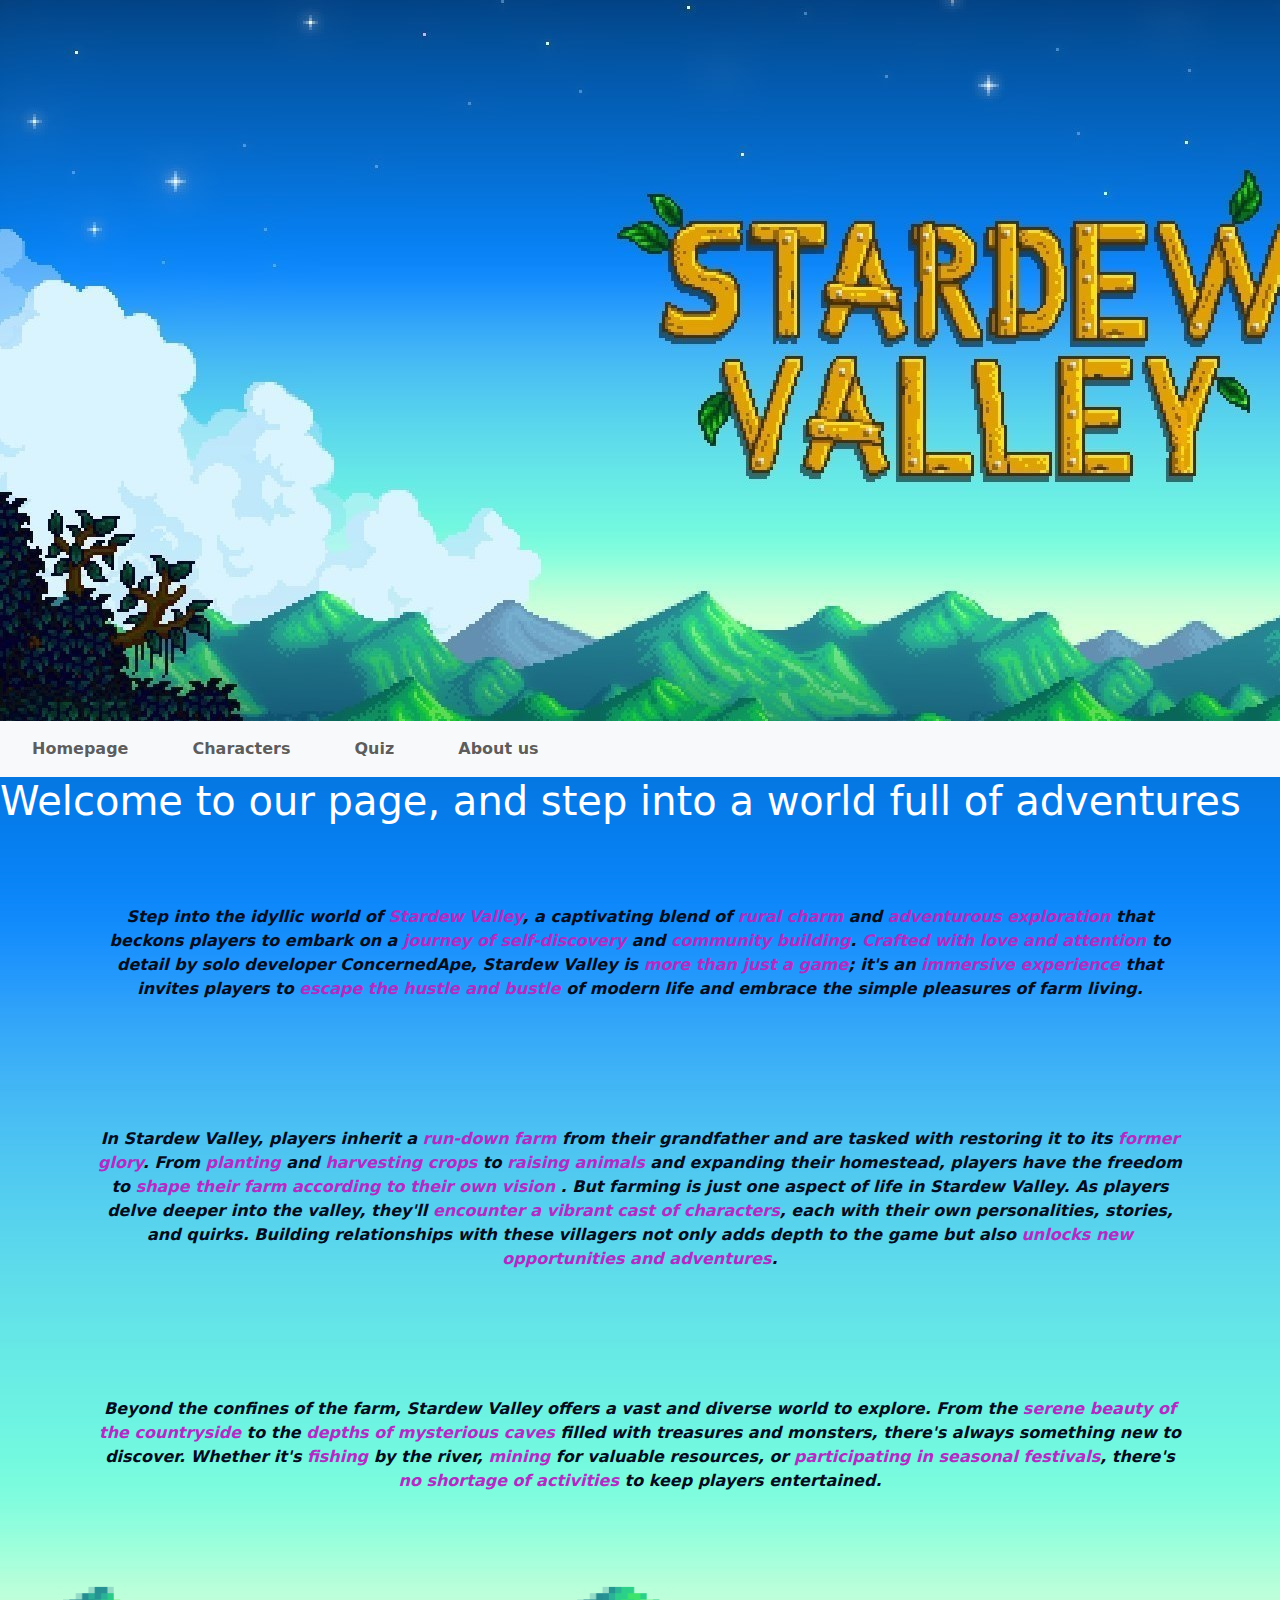
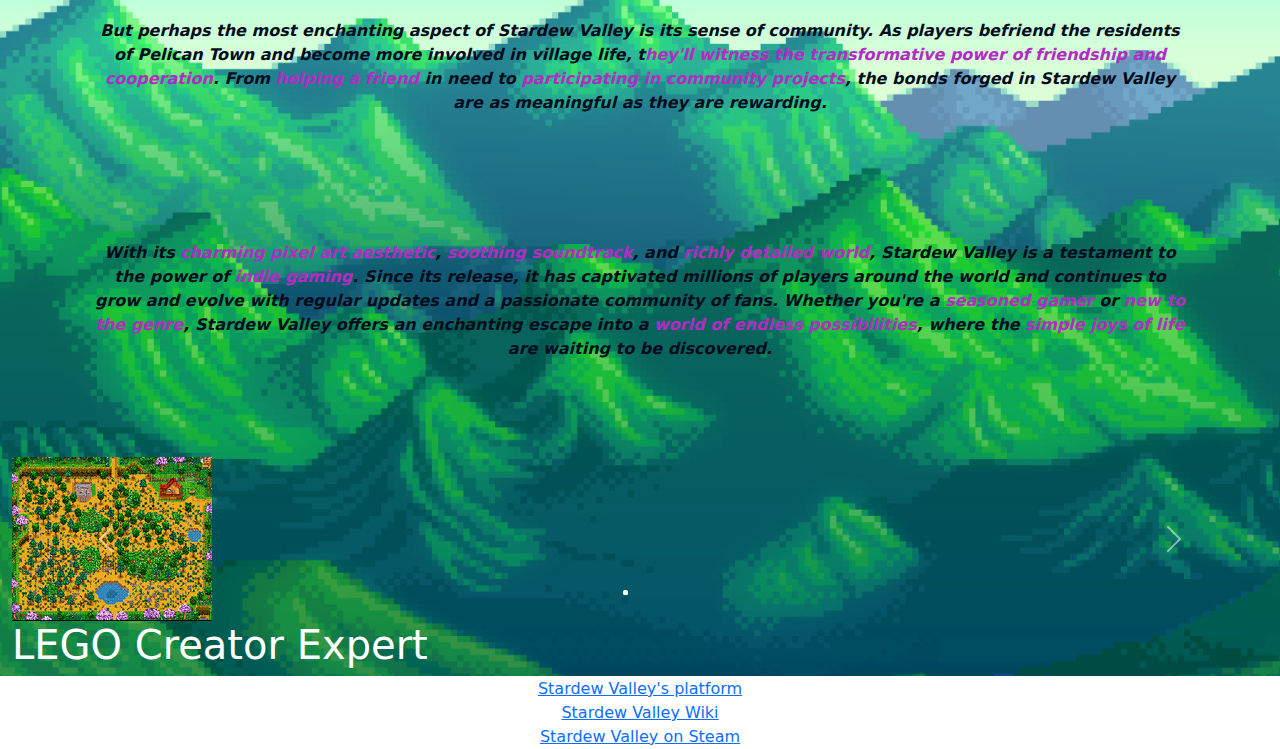
==== sdw/index.html @ 712f1b36 "wz34" ====
<!DOCTYPE html>
<html lang="en">

<head>
    <meta charset="UTF-8">
    <meta name="viewport" content="width=device-width, initial-scale=1.0">
    <title>Stardew Valley - Homepage</title>
    <link href="https://cdn.jsdelivr.net/npm/bootstrap@5.3.3/dist/css/bootstrap.min.css" rel="stylesheet">
    <script src="https://cdn.jsdelivr.net/npm/bootstrap@5.3.3/dist/js/bootstrap.bundle.min.js"></script>
    <link rel="stylesheet" href="sdw.css">
</head>

<body>
    <header>
        <div class="image-fluid">
            <img src="kepek/fataltrouble.jpg" alt="">
        </div>
          <nav class="navbar navbar-expand-lg navbar-light bg-light text-dark">
            <button class="navbar-toggler mx-2" type="button" data-bs-toggle="collapse" data-bs-target="#navbarNav">
              <span class="navbar-toggler-icon"></span>
            </button>
            <div class="collapse navbar-collapse text" id="navbarNav">
              <ul class="navbar-nav ml-auto">
                <li class="nav-item mx-4 active">
                  <a class="nav-link" href="index.html"><b>Homepage</b></a>
                </li>
                <li class="nav-item mx-4">
                  <a class="nav-link" href="chars.html"><b>Characters</b></a>
                </li>
                <li class="nav-item mx-4">
                  <a class="nav-link" href="quiz.html"><b>Quiz</b></a>
                </li>
                <li class="nav-item mx-4">
                  <a class="nav-link" href="rolunk.html"><b>About us</b></a>
                </li>
              </ul>
            </div>
          </nav>
    </header>
      

      
        <h1>Welcome to our page, and step into a world full of adventures</h1>
        
            <div class="container-fluid yoi">
                <div class="meow">
                    <p>
                        Step into the idyllic world of <span class="lady">Stardew Valley</span>, a captivating blend of <span class="lady">rural charm</span> and
                        <span class="lady">adventurous exploration</span> that beckons players to embark on a <span class="lady">journey of self-discovery</span> and
                        <span class="lady">community building</span>. <span class="lady">Crafted with love and attention</span> to detail by solo developer
                        ConcernedApe, Stardew Valley is <span class="lady">more than just a game</span>; it's an <span class="lady">immersive experience</span> that
                        invites players to <span class="lady">escape the hustle and bustle</span> of modern life and embrace the simple
                        pleasures of farm living.
                    </p>
                </div>
                <div class="meow">
                    <p>
                        In Stardew Valley, players inherit a <span class="lady">run-down farm</span> from their grandfather and are tasked with
                        restoring it to its <span class="lady">former glory</span>. From <span class="lady">planting</span> and <span class="lady">harvesting crops</span> to <span class="lady">raising animals</span> and
                        expanding their homestead, players have the freedom to <span class="lady">
                            shape their farm according to their
                            own vision
                        </span>. But farming is just one aspect of life in Stardew Valley. As players delve deeper
                        into the valley, they'll <span class="lady">encounter a vibrant cast of characters</span>, each with their own
                        personalities, stories, and quirks. Building relationships with these villagers not only adds
                        depth to the game but also <span class="lady">unlocks new opportunities and adventures</span>.
                    </p>
                </div>
                <div class="meow">
                    <p>
                        Beyond the confines of the farm, Stardew Valley offers a <span>vast and diverse world to explore</span>.
                        From the <span class="lady">serene beauty of the countryside</span> to the <span class="lady">depths of mysterious caves</span> filled with
                        treasures and monsters, there's always something new to discover. Whether it's <span class="lady">fishing</span> by
                        the river, <span class="lady">mining</span> for valuable resources, or <span class="lady">participating in seasonal festivals</span>, there's <span class="lady">
                            no
                            shortage of activities
                        </span> to keep players entertained.
                    </p>
                </div>
                <div class="meow">
                    <p>
                        But perhaps the most enchanting aspect of Stardew Valley is its sense of community. As
                        players befriend the residents of Pelican Town and become more involved in village life,
                        t<span class="lady">hey'll witness the transformative power of friendship and cooperation</span>. From <span class="lady">helping a friend</span>
                        in need to <span class="lady">participating in community projects</span>, the bonds forged in Stardew Valley are as
                        meaningful as they are rewarding.
                    </p>
                </div>
                <div class="meow">
                    <p>
                        With its <span class="lady">charming pixel art aesthetic</span>, <span class="lady">soothing soundtrack</span>, and <span class="lady">richly detailed world</span>, Stardew
                        Valley is a testament to the power of <span class="lady">indie gaming</span>. Since its release, it has captivated
                        millions of players around the world and continues to grow and evolve with regular updates
                        and a passionate community of fans. Whether you're a <span class="lady">seasoned gamer</span> or <span class="lady">new to the genre</span>,
                        Stardew Valley offers an enchanting escape into a <span class="lady">world of endless possibilities</span>, where the
                        <span class="lady">simple joys of life</span> are waiting to be discovered.
                    </p>
                </div>
            </div>
            <div class="container-fluid" id="kepek">
                <div id="demo" class="carousel slide" data-ride="carousel">
            
                  <ul class="carousel-indicators">
                    <li data-target="#demo" data-slide-to="0" class="active"></li>
                    <li data-target="#demo" data-slide-to="1"></li>
                    <li data-target="#demo" data-slide-to="2"></li>
                  </ul>
            
                  <div class="carousel-inner">
                    <div class="carousel-item active">
                      <img src="kepek/standard.png" alt="Standardfarm" title="Standardfarm">
                    </div>
                    <div class="carousel-item">
                      <img src="kepek/forest.png" alt="Forestfarm" title="Forestfarm">
                    </div>
                    <div class="carousel-item">
                      <img src="kepek/river.png" alt="Riverland" title="Riverland">
                    </div>
                  </div>
            
                  <a class="carousel-control-prev" href="#demo" data-slide="prev">
                    <span class="carousel-control-prev-icon"></span>
                  </a>
                  <a class="carousel-control-next" href="#demo" data-slide="next">
                    <span class="carousel-control-next-icon"></span>
                  </a>
                </div>
                <h1 class="d-none d-md-block">LEGO Creator Expert</h1>
              </div>
        <footer>
            <div class="container-fluid hey">
                <a href="https://www.stardewvalley.net/" target="_blank">Stardew Valley's platform</a> <br>
                <a href="https://stardewvalleywiki.com/Stardew_Valley_Wiki" target="_blank">Stardew Valley Wiki</a> <br>
                <a href="https://store.steampowered.com/app/413150/Stardew_Valley/" target="_blank">Stardew Valley on Steam</a> <br>
            </div>
        </footer>
</body>

</html>
---- sdw/sdw.css ----
body{
    color: white;
    background-image: url(kepek/bg_1.jpg);
    background-size: 100%;
    background-repeat: no-repeat;
}

.hey{
    border: 10px;
}
.card{
    margin: 30px;
    background-image: url(kepek/charachterbackground.PNG);
    border: 10px solid transparent;
    border-image: url(kepek/characterborder.PNG);
    border-image-repeat: repeat ;
    border-image-slice: 30;
    padding: 20px;
}
.meow{
    padding: 30px;
    margin: 50px;
    color: rgb(4, 12, 29);
    text-align: center;
    font-weight: bold;
    font-style: oblique;

}
.card-img-top{
    margin: auto;
    margin-bottom: 20px;
}
.card-group{
    margin: 10px;
    margin: 10px;
    color: rgb(173, 232, 244);
    font-size: larger;
}
.mi{
    font-variant: normal;
    font-weight: bold;
    font-style: italic;
    text-decoration: underline;
}
a :hover{
    color: #75975e;
    text-decoration: overline;
}
footer{
    text-align: center;
}
.cucc{
    background: #fff;
    width: 90%;
    max-width: 600px;
    margin: 20% auto;
    border-radius: 10px;
    padding: 30px;
    color: black;
}
.cucc h1{
    font-size: 300%;
    font-weight: bolder;
    border-bottom: 1px solid grey;
    padding-bottom: 5%;
    text-align: center;
}
.quiz{
    padding: 20px 0;
}
.quiz h2{
    font-size: larger;
    font-weight: bold;
}
.btn{
    background: #fff;
    color: #222;
    font-weight: bold;
    width: 100%;
    border: 1px solid grey;
    margin-top: 2%;
    margin-bottom: 2%;
    text-align: left;
    transition: all 0.3s;
}
.btn:hover{
    background: #222;
    color: #fff;
}
#next-btn{
    margin-top: 2%;
    background: #151854;
    color: white;
    font-weight: bold;
    width: 30%;
    border: 0;
    border-radius: 5px;
    padding: 10px;
    margin: 20px auto;
    cursor: pointer;
    display: block;
}
.lady{
    color: #b22cc4;
}
.kiwi{
    text-align: center;
}
.lady{
    color: #b22cc4;
}
.kiwi{
    text-align: center;
}
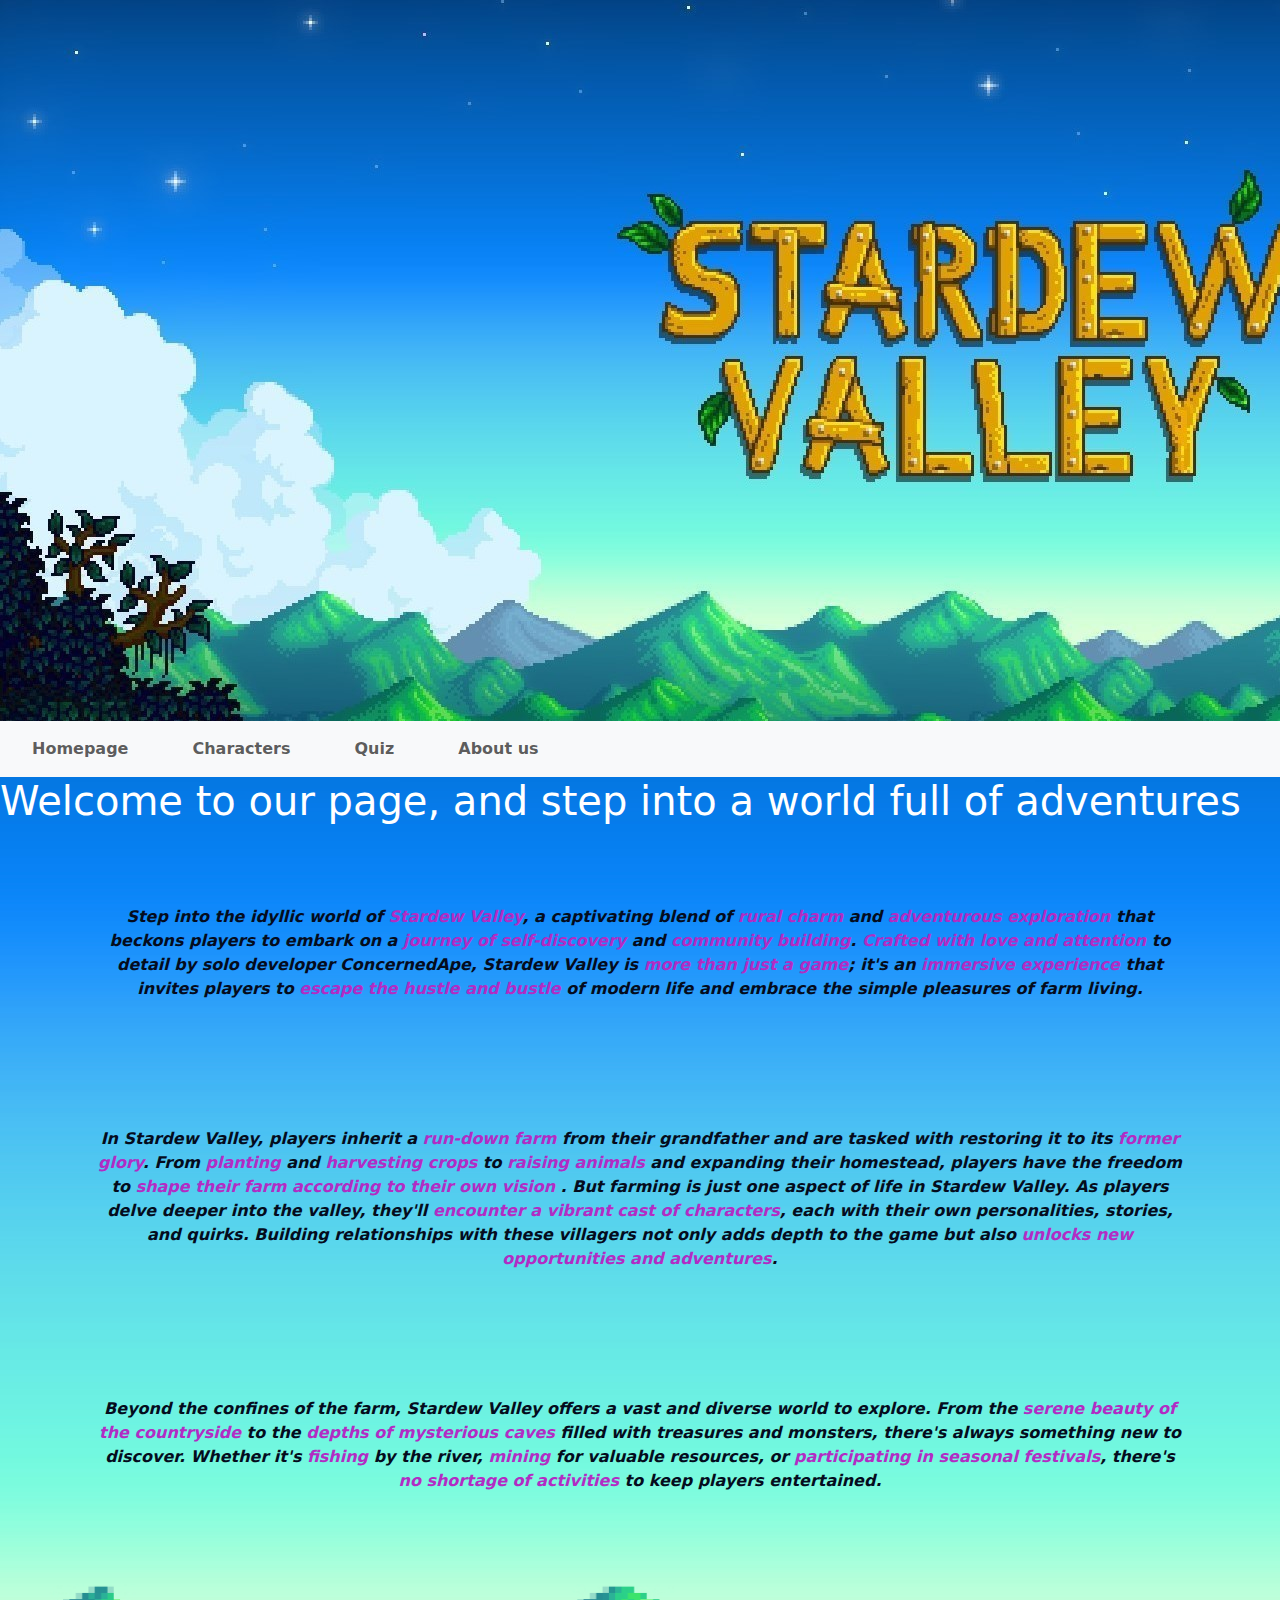
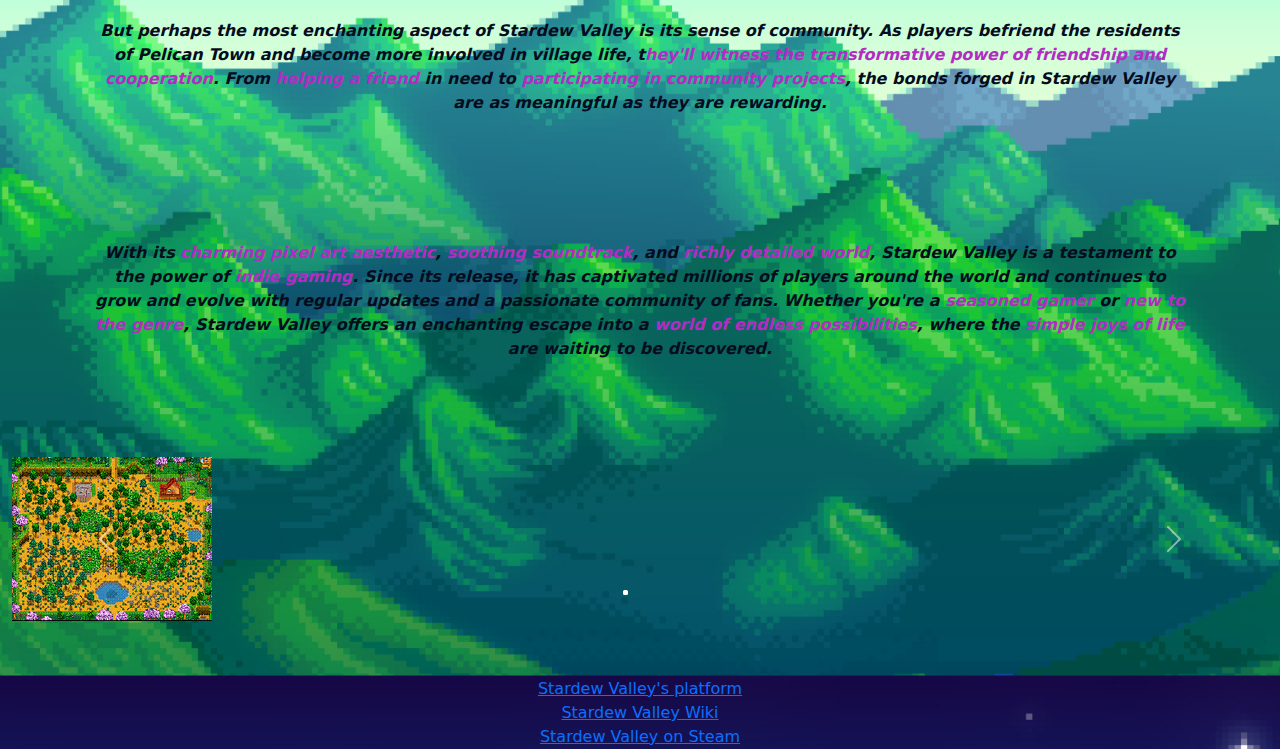
==== commit 65293302: "eth" ====
--- a/sdw/index.html
+++ b/sdw/index.html
@@ -108,13 +108,13 @@
             
                   <div class="carousel-inner">
                     <div class="carousel-item active">
-                      <img src="kepek/standard.png" alt="Standardfarm" title="Standardfarm">
+                      <img src="kepek/standard.png" alt="Standardfarm" title="Standardfarm" sizes="100%">
                     </div>
                     <div class="carousel-item">
-                      <img src="kepek/forest.png" alt="Forestfarm" title="Forestfarm">
+                      <img src="kepek/forest.png" alt="Forestfarm" title="Forestfarm" sizes="100%">
                     </div>
                     <div class="carousel-item">
-                      <img src="kepek/river.png" alt="Riverland" title="Riverland">
+                      <img src="kepek/river.png" alt="Riverland" title="Riverland" sizes="100%">
                     </div>
                   </div>
             
@@ -125,8 +125,8 @@
                     <span class="carousel-control-next-icon"></span>
                   </a>
                 </div>
-                <h1 class="d-none d-md-block">LEGO Creator Expert</h1>
-              </div>
+                <h1 class="d-none d-md-block"></h1>
+              </div> <br><br>
         <footer>
             <div class="container-fluid hey">
                 <a href="https://www.stardewvalley.net/" target="_blank">Stardew Valley's platform</a> <br>
--- a/sdw/sdw.css
+++ b/sdw/sdw.css
@@ -2,7 +2,7 @@
     color: white;
     background-image: url(kepek/bg_1.jpg);
     background-size: 100%;
-    background-repeat: no-repeat;
+    background-repeat: repeat;
 }
 
 .hey{
@@ -111,4 +111,4 @@
 }
 .kiwi{
     text-align: center;
-}+}
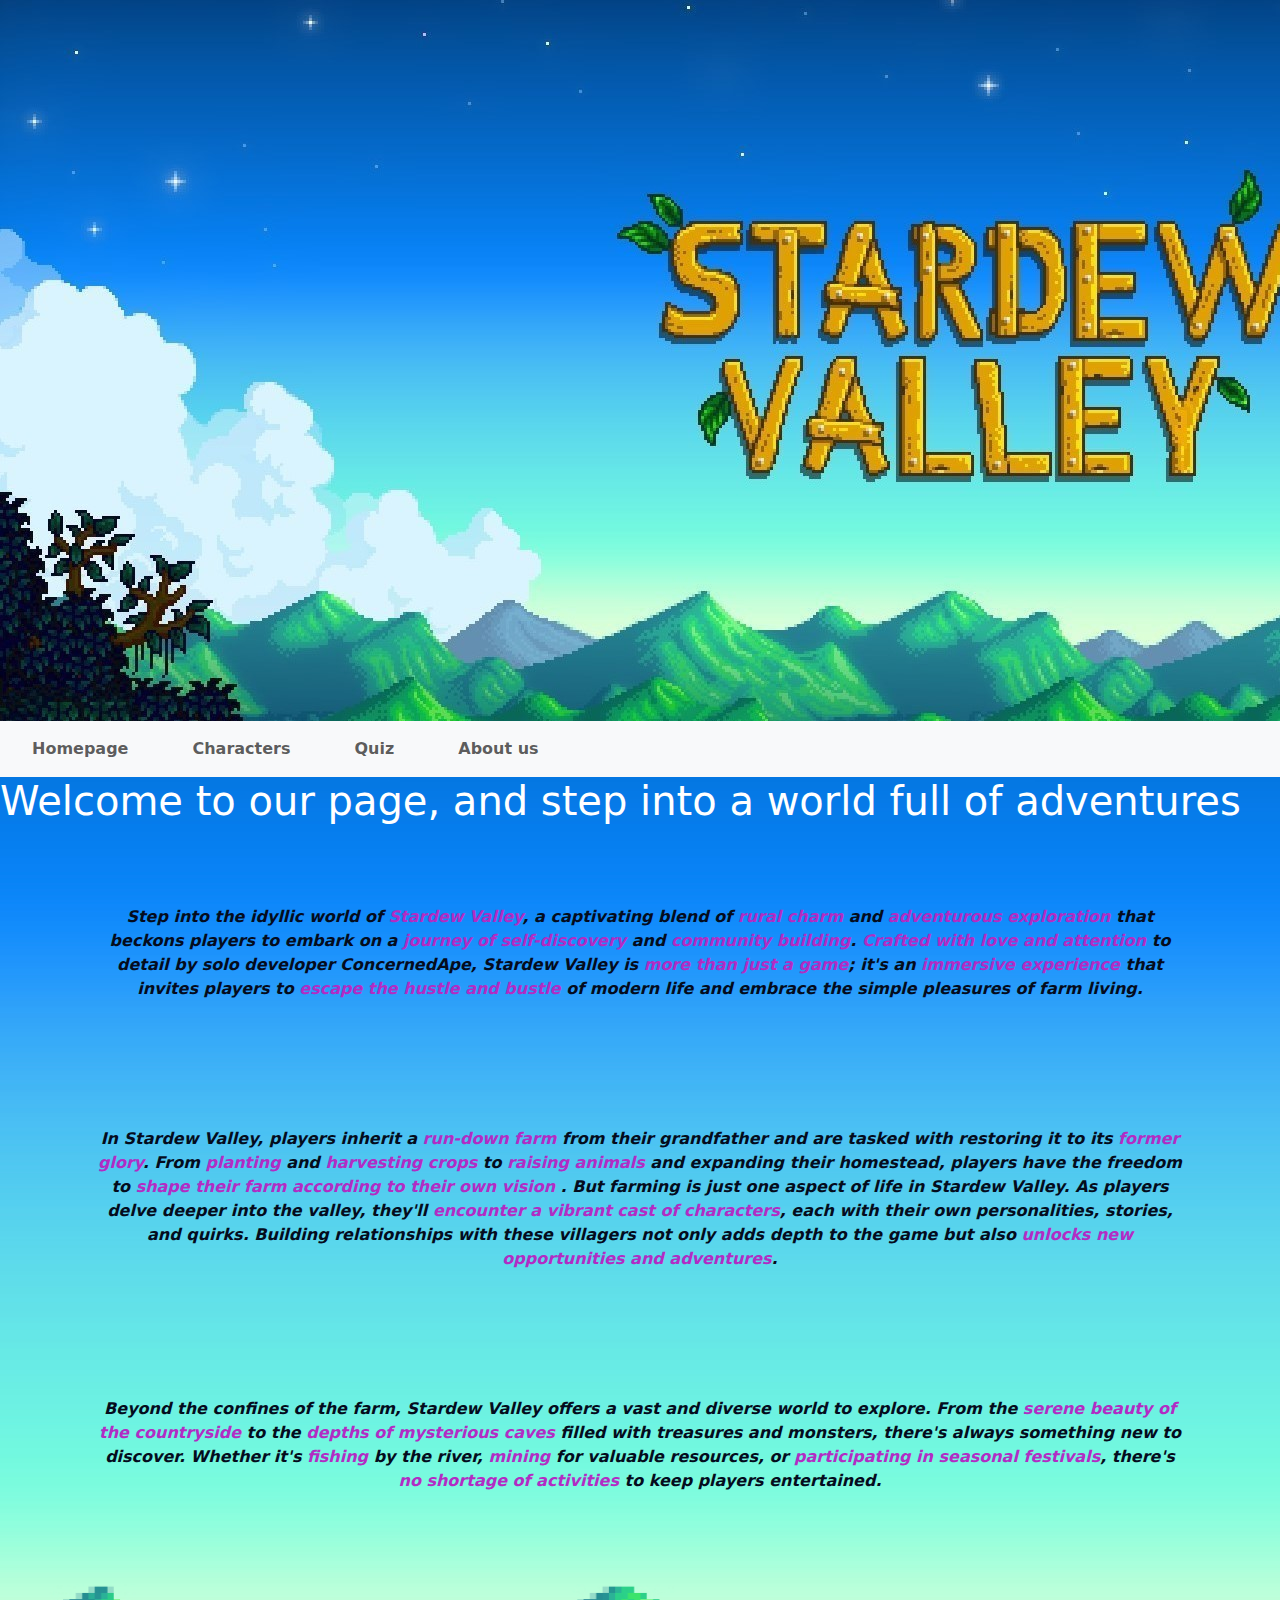
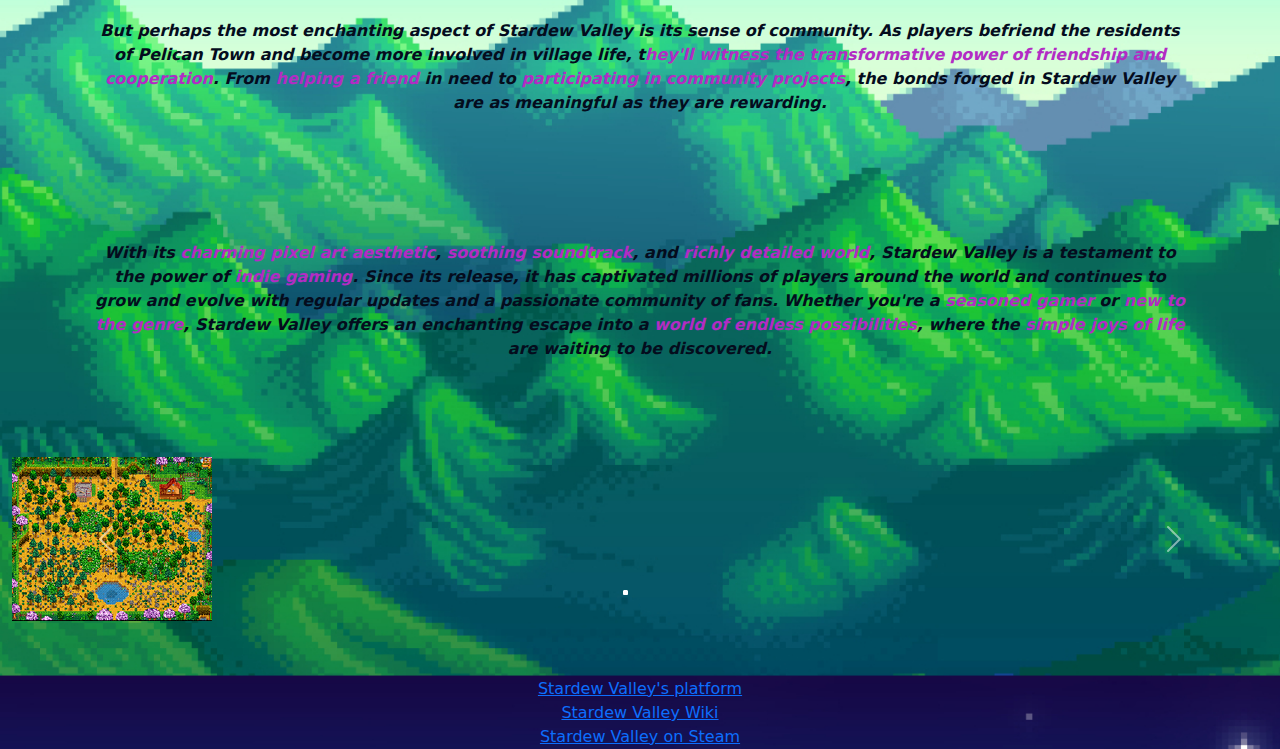
==== commit a4b4a509: "qf" ====
--- a/sdw/index.html
+++ b/sdw/index.html
@@ -7,6 +7,7 @@
     <title>Stardew Valley - Homepage</title>
     <link href="https://cdn.jsdelivr.net/npm/bootstrap@5.3.3/dist/css/bootstrap.min.css" rel="stylesheet">
     <script src="https://cdn.jsdelivr.net/npm/bootstrap@5.3.3/dist/js/bootstrap.bundle.min.js"></script>
+    
     <link rel="stylesheet" href="sdw.css">
 </head>
 
@@ -97,13 +98,15 @@
                     </p>
                 </div>
             </div>
-            <div class="container-fluid" id="kepek">
+            <div class="container-fluid" id="">
                 <div id="demo" class="carousel slide" data-ride="carousel">
             
                   <ul class="carousel-indicators">
                     <li data-target="#demo" data-slide-to="0" class="active"></li>
                     <li data-target="#demo" data-slide-to="1"></li>
                     <li data-target="#demo" data-slide-to="2"></li>
+                    <li data-target="#demo" data-slide-to="3"></li>
+                    <li data-target="#demo" data-slide-to="4"></li>
                   </ul>
             
                   <div class="carousel-inner">
@@ -112,6 +115,15 @@
                     </div>
                     <div class="carousel-item">
                       <img src="kepek/forest.png" alt="Forestfarm" title="Forestfarm" sizes="100%">
+                    </div>
+                    <div class="carousel-item">
+                      <img src="kepek/river.png" alt="Riverland" title="Riverland" sizes="100%">
+                    </div>
+                    <div class="carousel-item">
+                      <img src="kepek/hilltop.png" alt="Hilltop" title="Hilltop" sizes="100%">
+                    </div>
+                    <div class="carousel-item">
+                      <img src="kepek/bveach.png" alt="Beachfarm" title="Beachfarm" sizes="100%">
                     </div>
                     <div class="carousel-item">
                       <img src="kepek/river.png" alt="Riverland" title="Riverland" sizes="100%">
@@ -127,6 +139,11 @@
                 </div>
                 <h1 class="d-none d-md-block"></h1>
               </div> <br><br>
+              <div id="slider">
+                <figure>
+                  <img src="" alt="">
+                </figure>
+              </div>
         <footer>
             <div class="container-fluid hey">
                 <a href="https://www.stardewvalley.net/" target="_blank">Stardew Valley's platform</a> <br>
--- a/sdw/sdw.css
+++ b/sdw/sdw.css
@@ -112,3 +112,47 @@
 .kiwi{
     text-align: center;
 }
+#slider{
+    overflow: hidden;
+}
+#slider figure{
+    position: relative;
+    width: 500%;
+    margin: 0;
+    left: 0;
+    animation: 20s slider infinite;
+}
+#slider figure img{
+    float: left;
+    width: 20%;
+}
+@keyframes slider{
+    0%{
+        left: 0;
+    }
+    20%{
+        left: 0;
+    }
+    25%{
+        left: -100%;
+    }
+    45%{
+        left: -100%;
+    }
+    50%{
+        left: -200%;
+    }
+    70%{
+        left: -200%;
+    }
+    75%{
+        left: -300%;
+    }
+    95%{
+        left: -300%;
+    }
+    100%{
+        left: -400%;
+    }
+
+}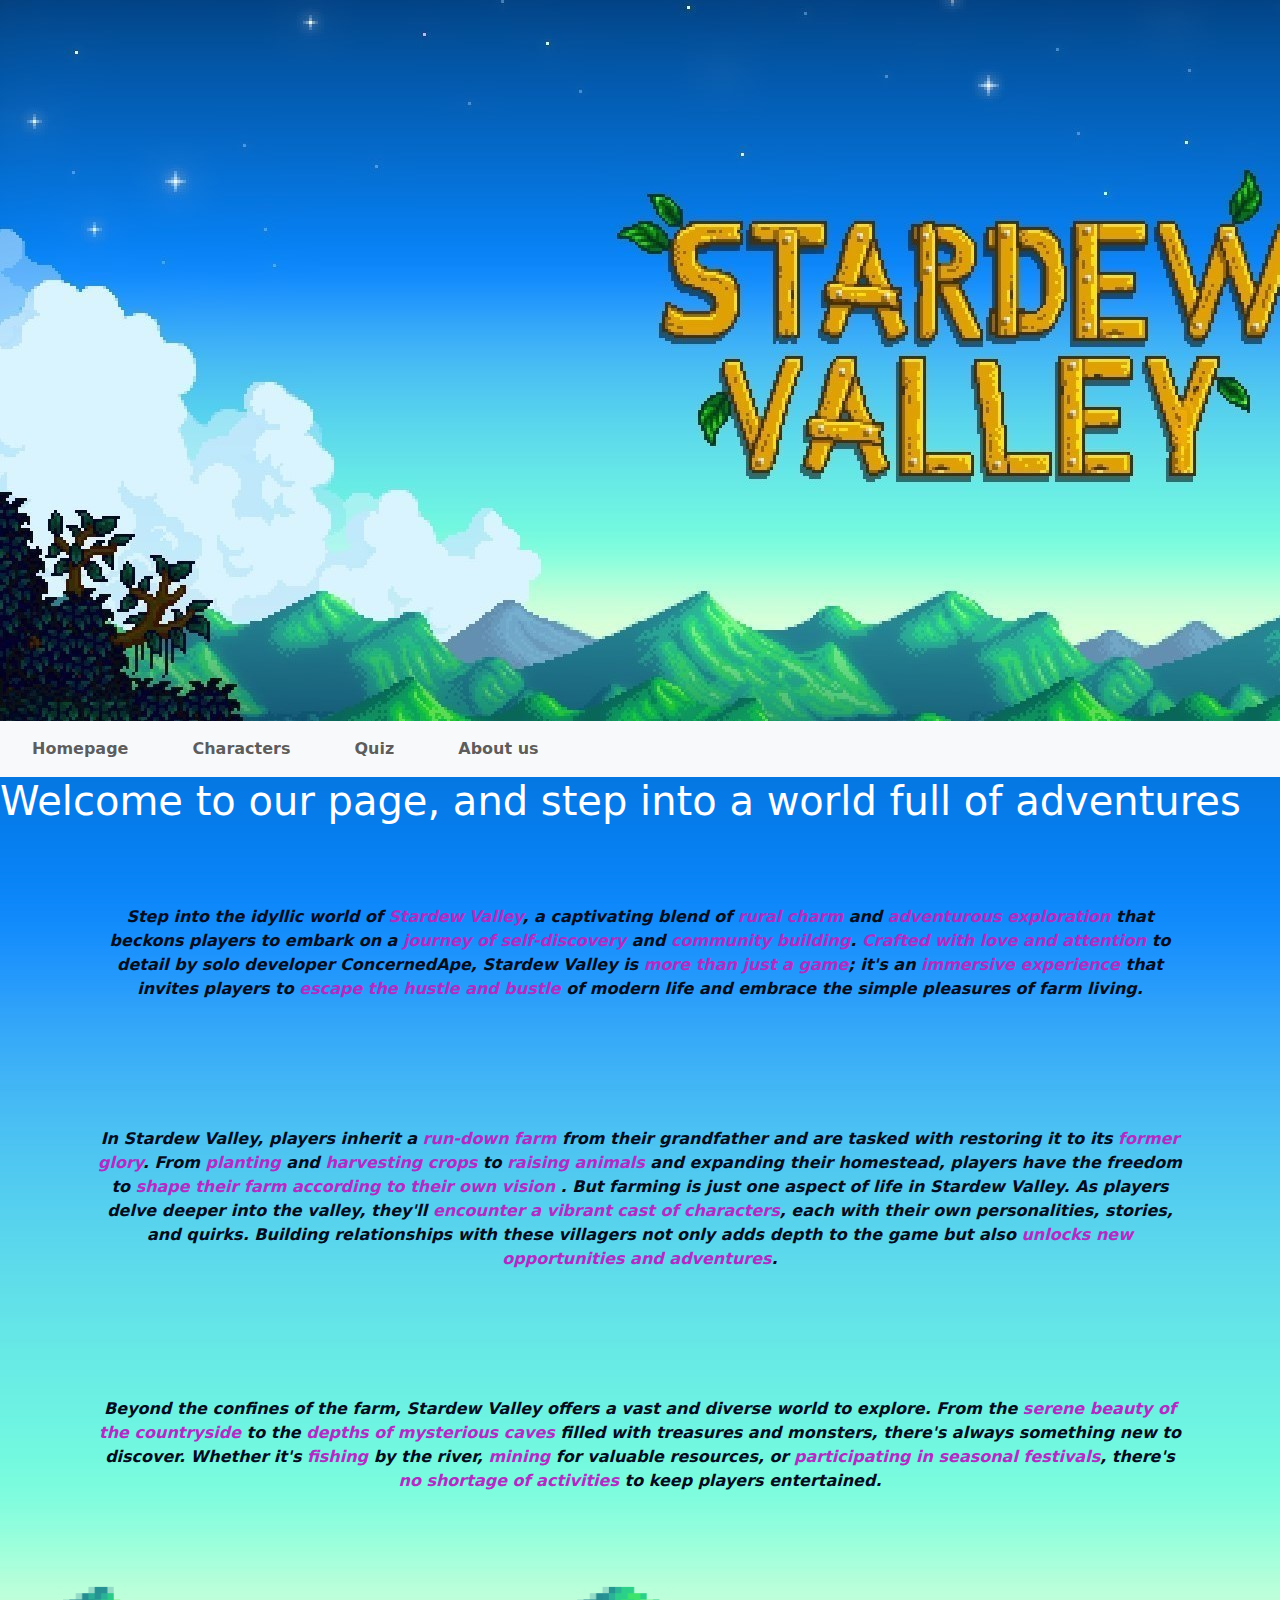
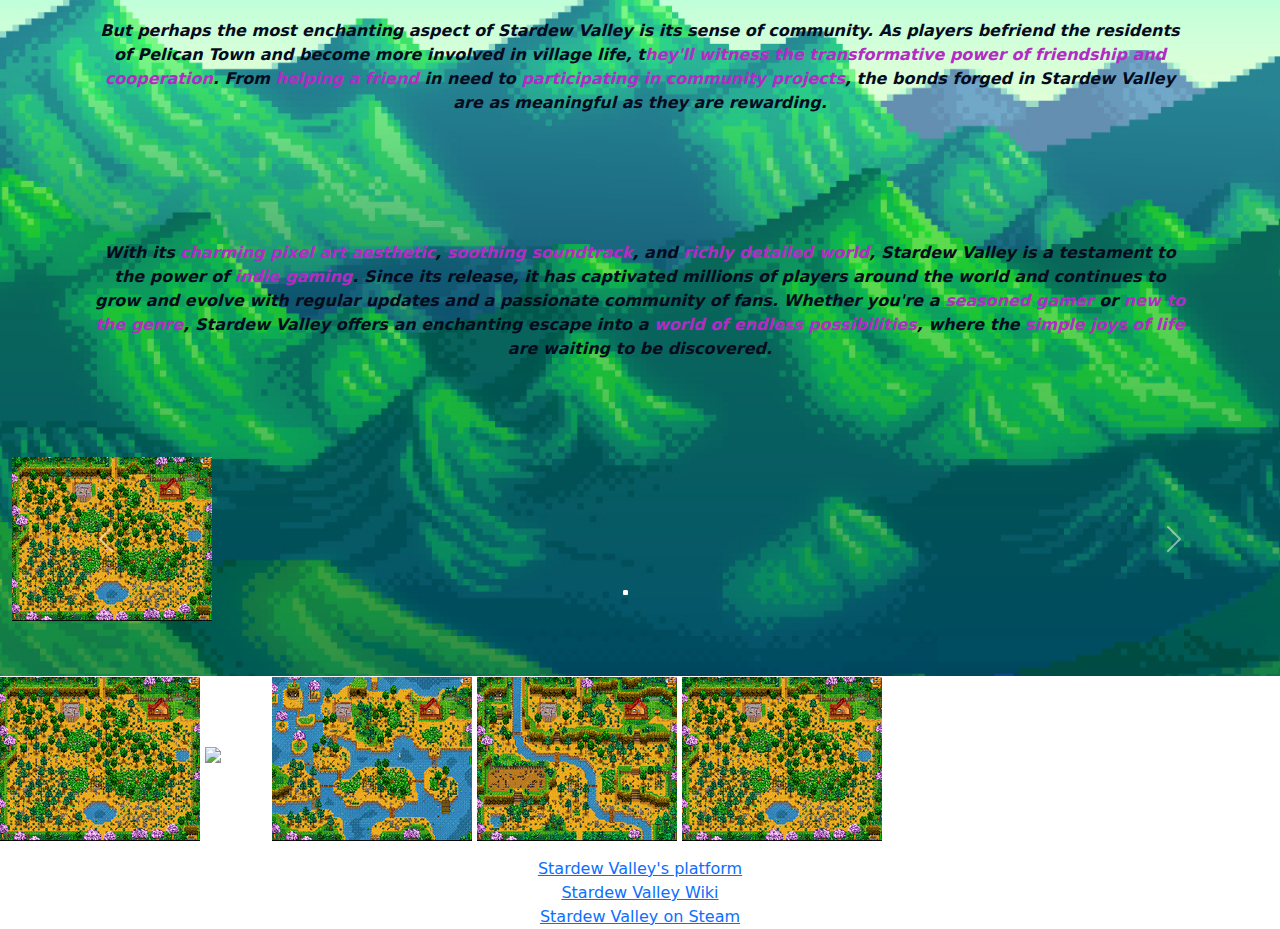
==== commit 29b22474: "4t2t" ====
--- a/sdw/index.html
+++ b/sdw/index.html
@@ -141,7 +141,11 @@
               </div> <br><br>
               <div id="slider">
                 <figure>
-                  <img src="" alt="">
+                  <img src="kepek/standard.png" alt="standardfarm" title="standarsfarm">
+                  <img src="kepek/forest" alt="forest" title="forest">
+                  <img src="kepek/river.png" alt="river" title="river">
+                  <img src="kepek/hilltop.png" alt="">
+                  <img src="kepek/standard.png" alt="standardfarm" title="standardfarm">
                 </figure>
               </div>
         <footer>
--- a/sdw/sdw.css
+++ b/sdw/sdw.css
@@ -2,7 +2,7 @@
     color: white;
     background-image: url(kepek/bg_1.jpg);
     background-size: 100%;
-    background-repeat: repeat;
+    background-repeat: no-repeat;
 }
 
 .hey{
@@ -83,9 +83,12 @@
     text-align: left;
     transition: all 0.3s;
 }
-.btn:hover{
+.btn:hover:not([disabled]){
     background: #222;
     color: #fff;
+}
+.btn:disabled˙{
+    cursor: no-drop;
 }
 #next-btn{
     margin-top: 2%;
@@ -112,47 +115,9 @@
 .kiwi{
     text-align: center;
 }
-#slider{
-    overflow: hidden;
+.correct{
+    background-color: greenyellow;
 }
-#slider figure{
-    position: relative;
-    width: 500%;
-    margin: 0;
-    left: 0;
-    animation: 20s slider infinite;
-}
-#slider figure img{
-    float: left;
-    width: 20%;
-}
-@keyframes slider{
-    0%{
-        left: 0;
-    }
-    20%{
-        left: 0;
-    }
-    25%{
-        left: -100%;
-    }
-    45%{
-        left: -100%;
-    }
-    50%{
-        left: -200%;
-    }
-    70%{
-        left: -200%;
-    }
-    75%{
-        left: -300%;
-    }
-    95%{
-        left: -300%;
-    }
-    100%{
-        left: -400%;
-    }
-
+.incorrect{
+    background-color: red;
 }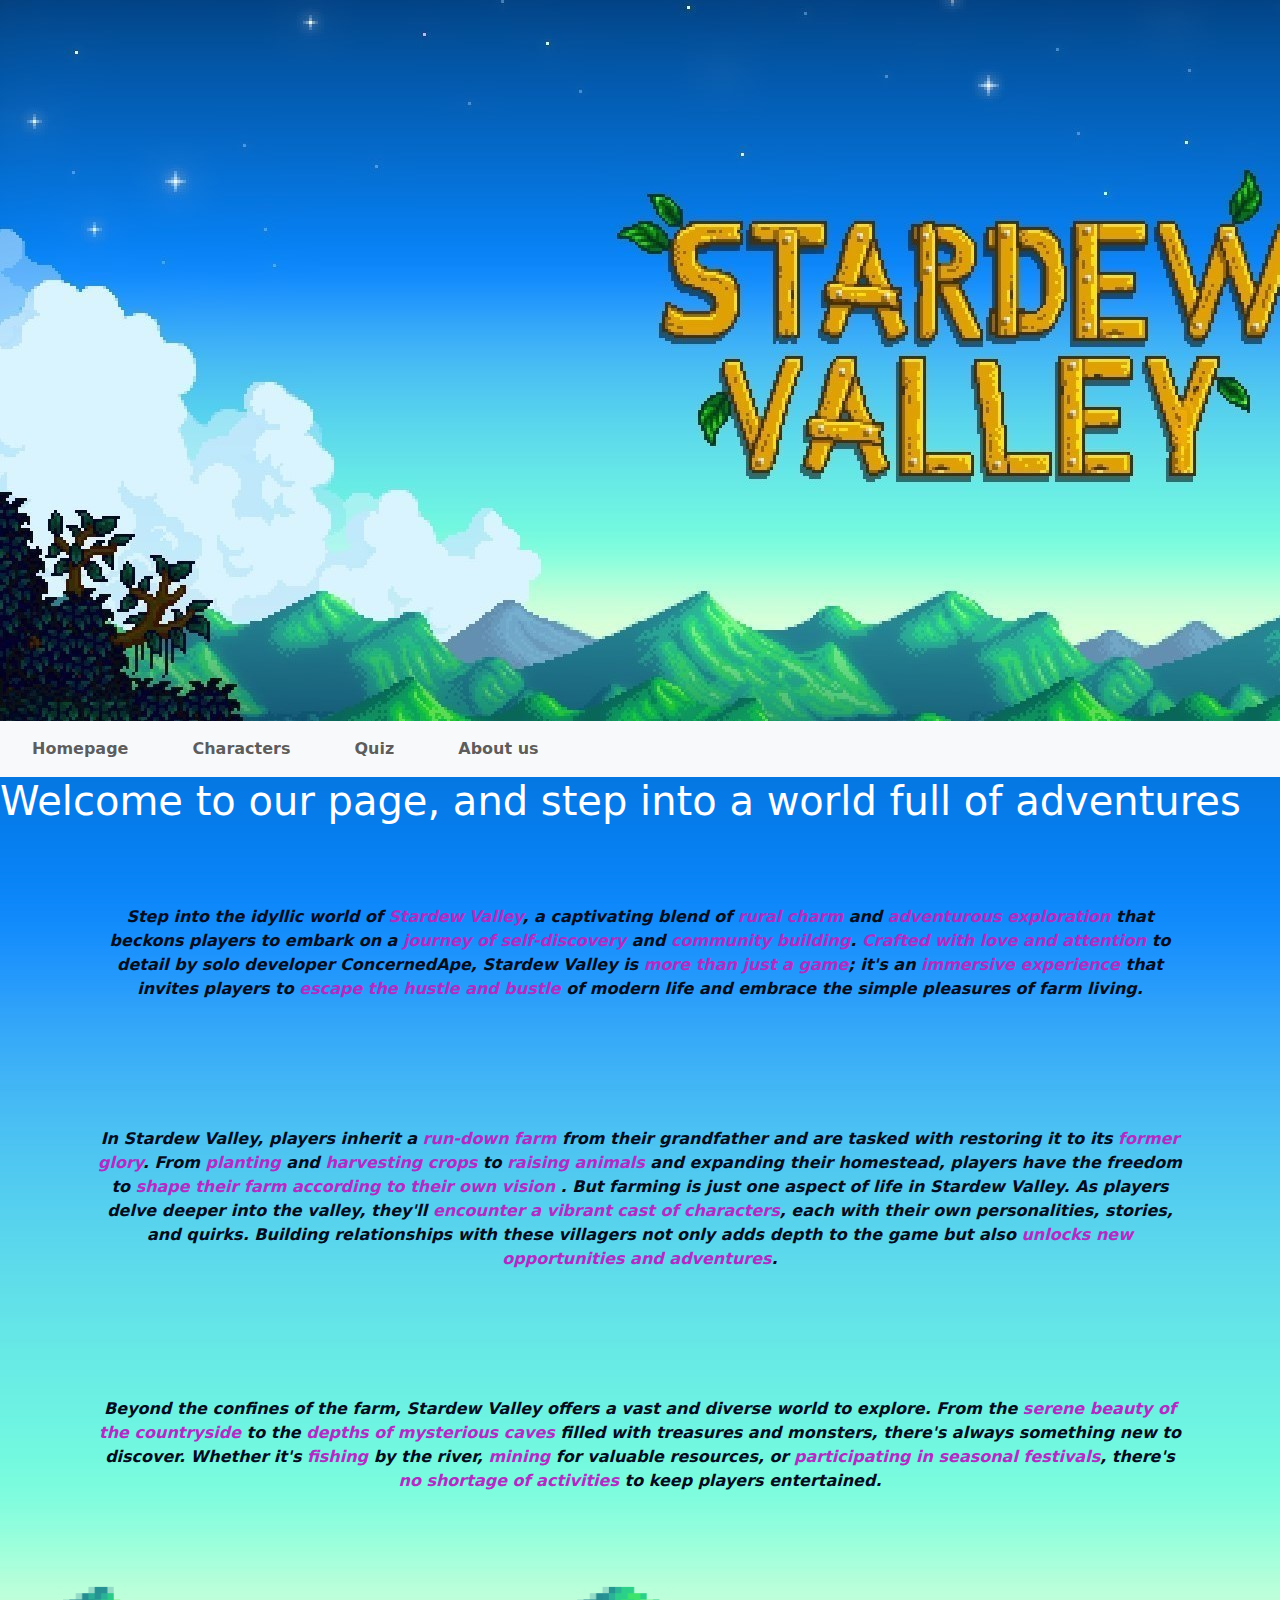
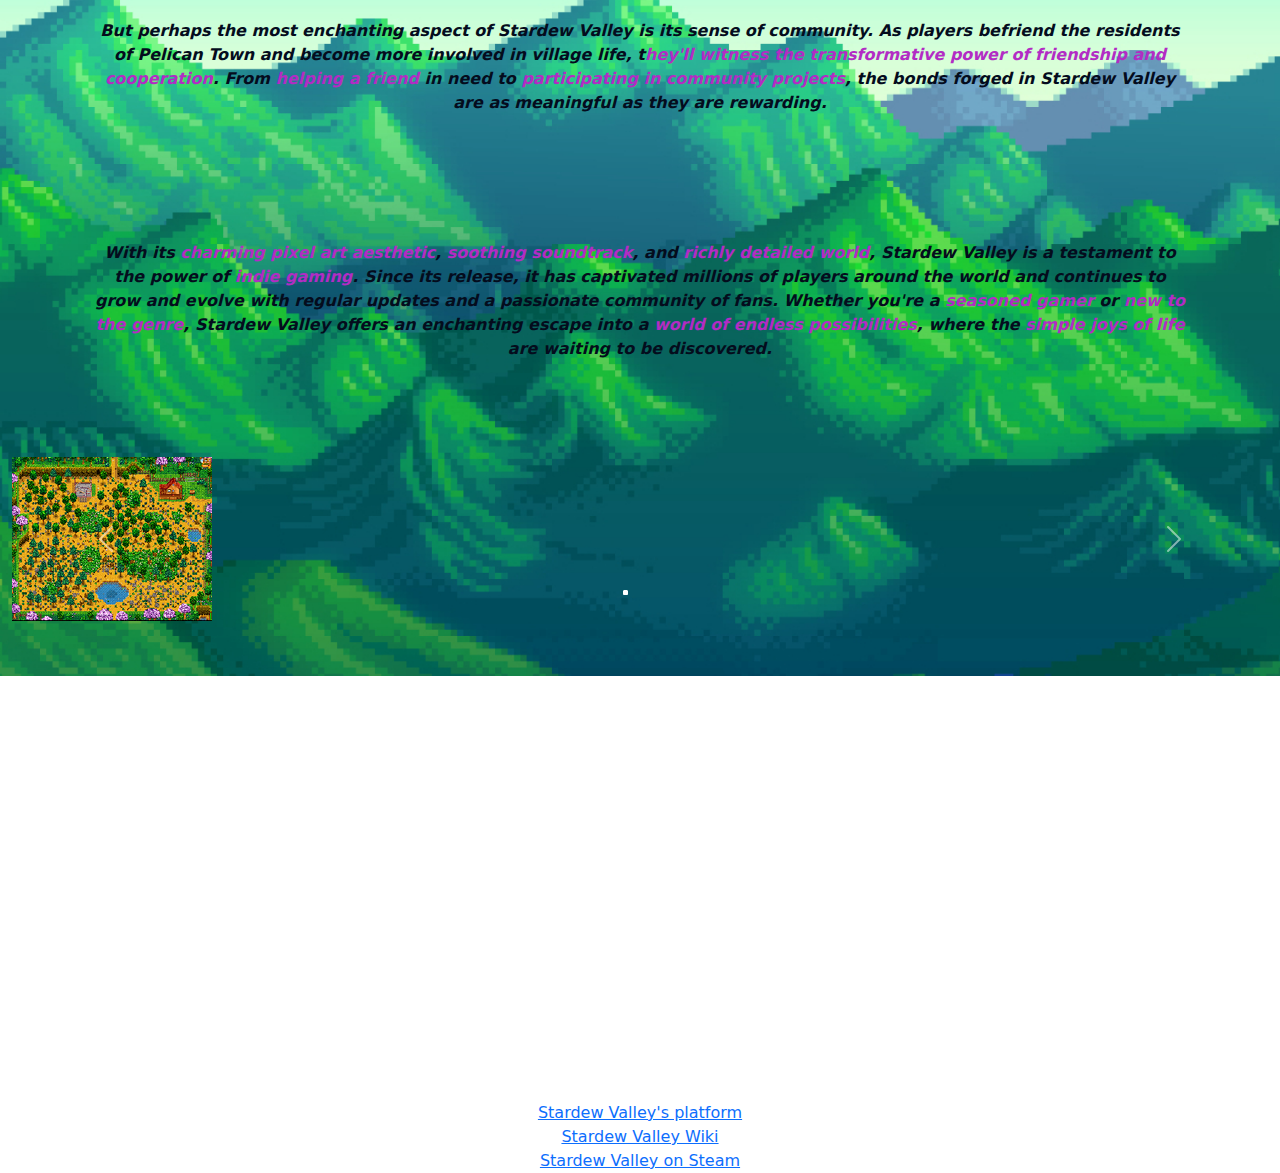
==== commit e85f3783: "Update index.html" ====
--- a/sdw/index.html
+++ b/sdw/index.html
@@ -141,13 +141,70 @@
               </div> <br><br>
               <div id="slider">
                 <figure>
-                  <img src="kepek/standard.png" alt="standardfarm" title="standarsfarm">
-                  <img src="kepek/forest" alt="forest" title="forest">
-                  <img src="kepek/river.png" alt="river" title="river">
-                  <img src="kepek/hilltop.png" alt="">
-                  <img src="kepek/standard.png" alt="standardfarm" title="standardfarm">
+                  <img src="" alt="">
                 </figure>
               </div>
+    &lt;section&gt;
+&lt;div id=&quot;caru_div&quot; class=&quot;bg-light&quot;&gt;
+&lt;div id=&quot;caru&quot; class=&quot;carousel slide&quot; data-bs-ride=&quot;carousel&quot;&gt;
+&lt;div class=&quot;carousel-indicators&quot;&gt;
+&lt;button type=&quot;button&quot; data-bs-target=&quot;#caru&quot; data-bs-slide-to=&quot;0&quot;
+class=&quot;active&quot;&gt;&lt;/button&gt;
+&lt;button type=&quot;button&quot; data-bs-target=&quot;#caru&quot; data-bs-slide-to=&quot;1&quot;&gt;&lt;/button&gt;
+&lt;button type=&quot;button&quot; data-bs-target=&quot;#caru&quot; data-bs-slide-to=&quot;2&quot;&gt;&lt;/button&gt;
+&lt;button type=&quot;button&quot; data-bs-target=&quot;#caru&quot; data-bs-slide-to=&quot;3&quot;&gt;&lt;/button&gt;
+&lt;button type=&quot;button&quot; data-bs-target=&quot;#caru&quot; data-bs-slide-to=&quot;4&quot;&gt;&lt;/button&gt;
+&lt;button type=&quot;button&quot; data-bs-target=&quot;#caru&quot; data-bs-slide-to=&quot;5&quot;&gt;&lt;/button&gt;
+&lt;button type=&quot;button&quot; data-bs-target=&quot;#caru&quot; data-bs-slide-to=&quot;6&quot;&gt;&lt;/button&gt;
+&lt;button type=&quot;button&quot; data-bs-target=&quot;#caru&quot; data-bs-slide-to=&quot;7&quot;&gt;&lt;/button&gt;
+&lt;button type=&quot;button&quot; data-bs-target=&quot;#caru&quot; data-bs-slide-to=&quot;8&quot;&gt;&lt;/button&gt;
+&lt;/div&gt;
+&lt;div class=&quot;carousel-inner&quot;&gt;
+&lt;div class=&quot;carousel-item active&quot;&gt;
+&lt;img src=&quot;/kép/1.1&quot; alt=&quot;Genshin Impact&quot; class=&quot;d-block&quot; style=&quot;width: 100%;&quot;&gt;
+&lt;/div&gt;
+&lt;div class=&quot;carousel-item&quot;&gt;
+&lt;img src=&quot;/kép/1.4.webp&quot; alt=&quot;Genshin Impact&quot; class=&quot;d-block&quot; style=&quot;width:
+100%;&quot;&gt;
+&lt;/div&gt;
+&lt;div class=&quot;carousel-item&quot;&gt;
+&lt;img src=&quot;/kép/1.6.webp&quot; alt=&quot;Genshin Impact&quot; class=&quot;d-block&quot; style=&quot;width:
+100%;&quot;&gt;
+&lt;/div&gt;
+&lt;div class=&quot;carousel-item&quot;&gt;
+&lt;img src=&quot;/kép/2.1&quot; alt=&quot;Genshin Impact&quot; class=&quot;d-block&quot; style=&quot;width: 100%;&quot;&gt;
+&lt;/div&gt;
+&lt;div class=&quot;carousel-item&quot;&gt;
+&lt;img src=&quot;/kép/2.8.webp&quot; alt=&quot;Genshin Impact&quot; class=&quot;d-block&quot; style=&quot;width:
+100%;&quot;&gt;
+&lt;/div&gt;
+&lt;div class=&quot;carousel-item&quot;&gt;
+&lt;img src=&quot;/kép/3.1&quot; alt=&quot;Genshin Impact&quot; class=&quot;d-block&quot; style=&quot;width: 100%;&quot;&gt;
+&lt;/div&gt;
+&lt;div class=&quot;carousel-item&quot;&gt;
+&lt;img src=&quot;/kép/3.8.webp&quot; alt=&quot;Genshin Impact&quot; class=&quot;d-block&quot; style=&quot;width:
+100%;&quot;&gt;
+&lt;/div&gt;
+&lt;div class=&quot;carousel-item&quot;&gt;
+&lt;img src=&quot;/kép/4.0&quot; alt=&quot;Genshin Impact&quot; class=&quot;d-block&quot; style=&quot;width: 100%;&quot;&gt;
+&lt;/div&gt;
+&lt;div class=&quot;carousel-item&quot;&gt;
+&lt;img src=&quot;/kép/4.4.webp&quot; alt=&quot;Genshin Impact&quot; class=&quot;d-block&quot; style=&quot;width:
+100%;&quot;&gt;
+
+&lt;/div&gt;
+&lt;/div&gt;
+&lt;button class=&quot;carousel-control-prev&quot; type=&quot;button&quot; data-bs-target=&quot;#caru&quot; data-bs-
+slide=&quot;prev&quot;&gt;
+&lt;span class=&quot;carousel-control-prev-icon&quot;&gt;&lt;/span&gt;
+&lt;/button&gt;
+&lt;button class=&quot;carousel-control-next&quot; type=&quot;button&quot; data-bs-target=&quot;#caru&quot; data-bs-
+slide=&quot;next&quot;&gt;
+&lt;span class=&quot;carousel-control-next-icon&quot;&gt;&lt;/span&gt;
+&lt;/button&gt;
+&lt;/div&gt;
+&lt;/div&gt;
+&lt;/section&gt;
         <footer>
             <div class="container-fluid hey">
                 <a href="https://www.stardewvalley.net/" target="_blank">Stardew Valley's platform</a> <br>
@@ -157,4 +214,4 @@
         </footer>
 </body>
 
-</html>+</html>
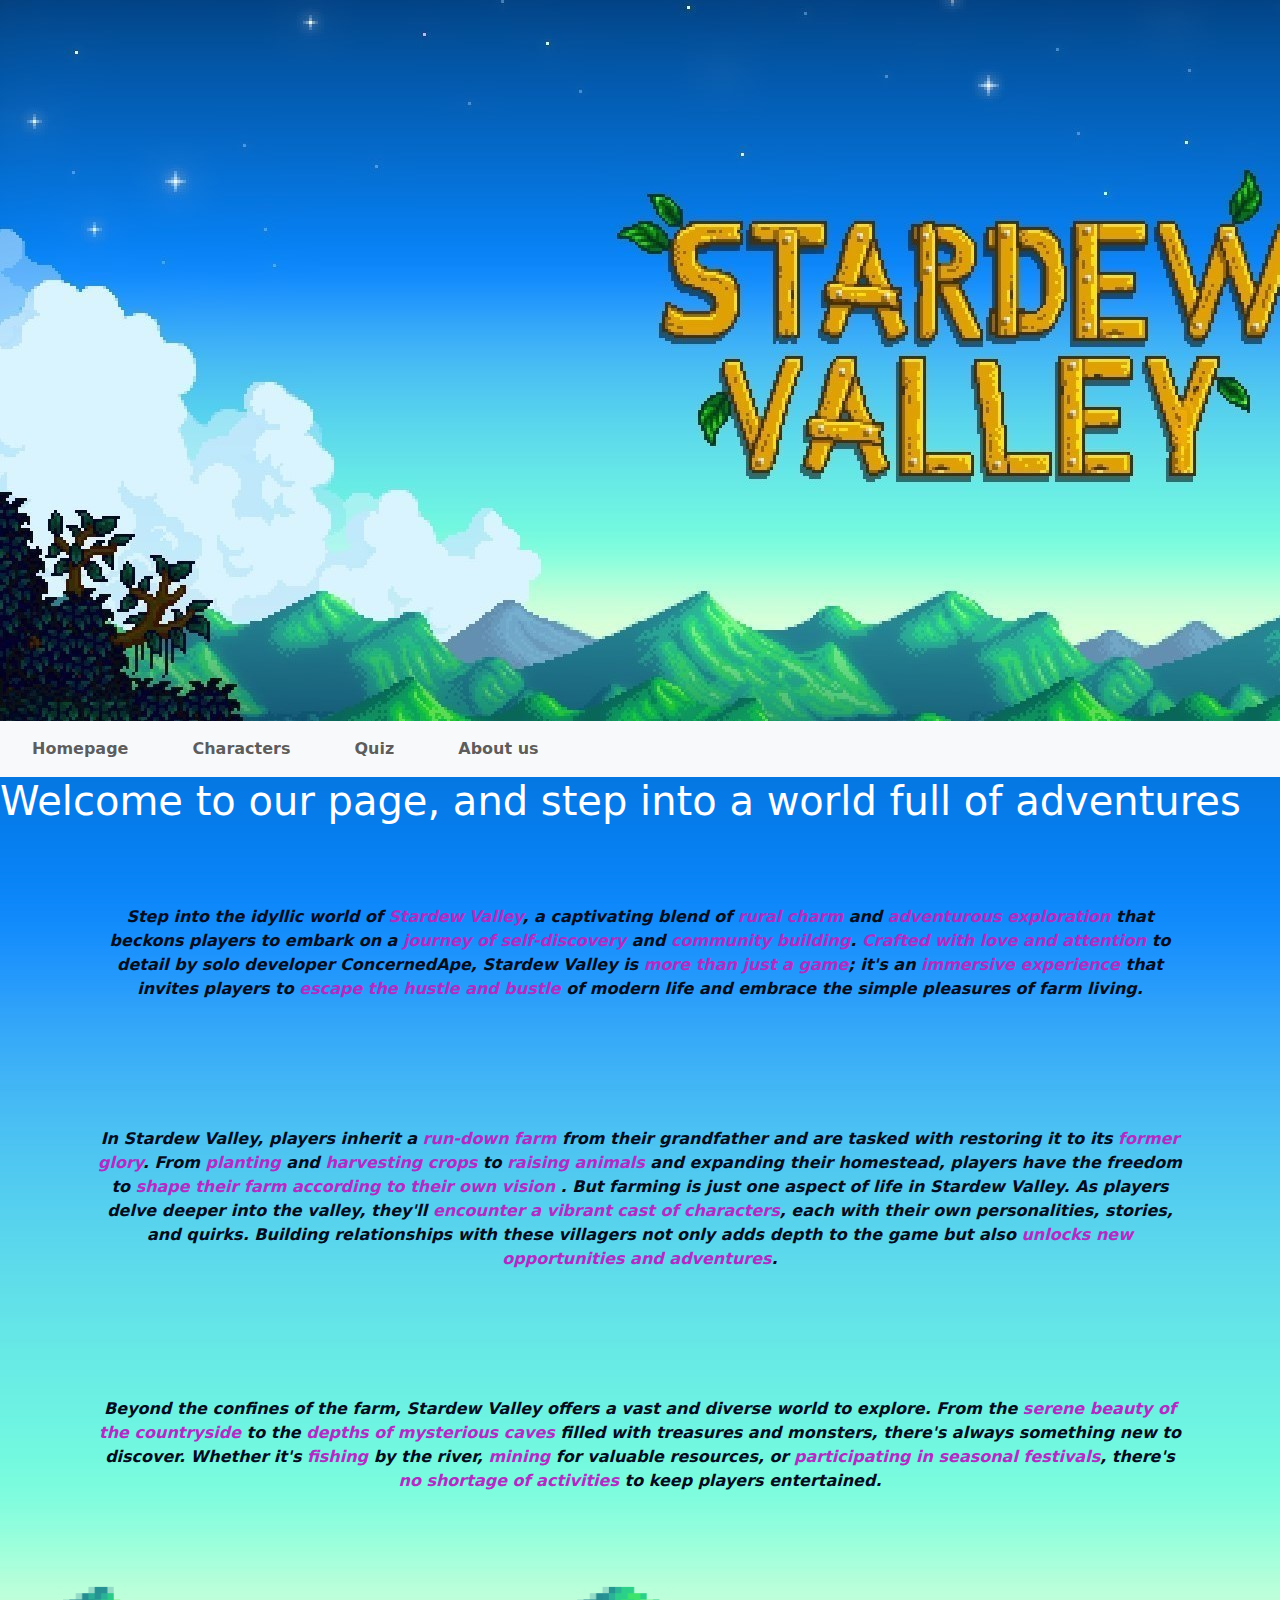
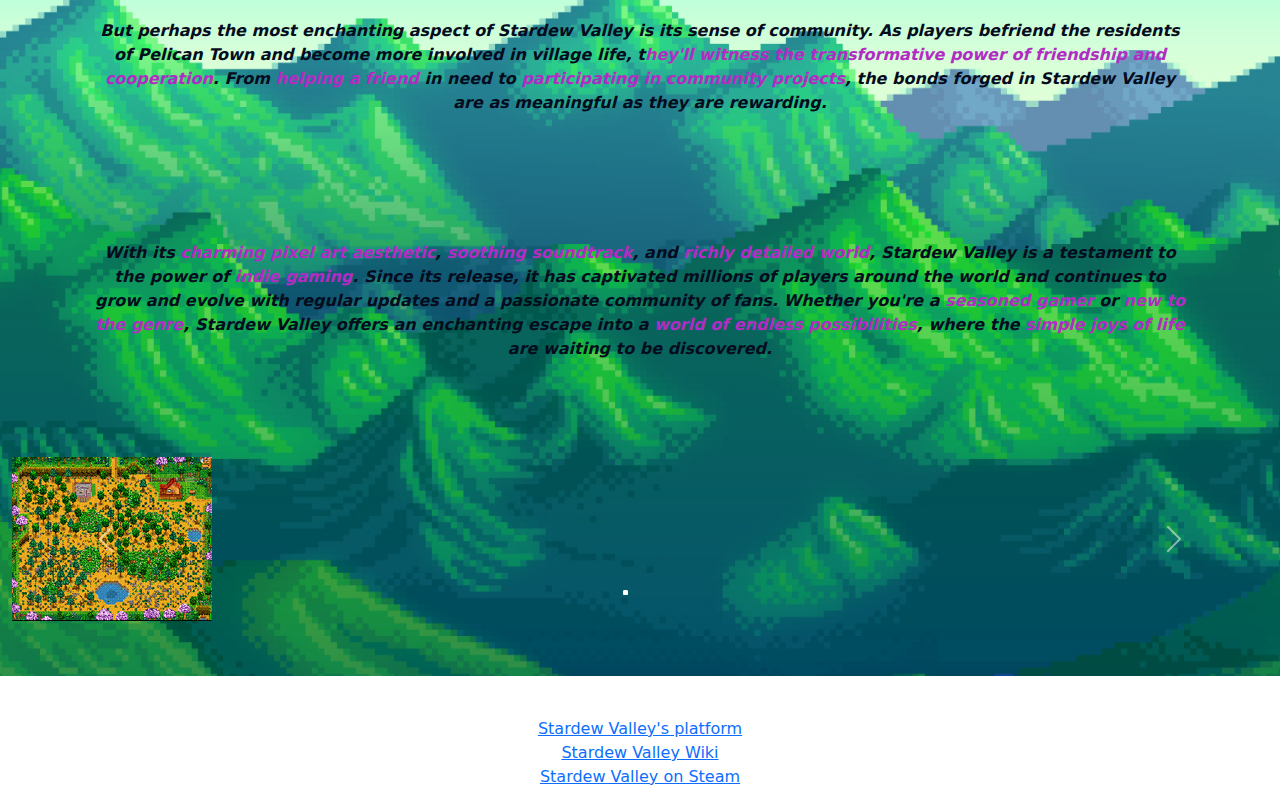
==== commit af66b874: "f" ====
--- a/sdw/index.html
+++ b/sdw/index.html
@@ -2,216 +2,179 @@
 <html lang="en">
 
 <head>
-    <meta charset="UTF-8">
-    <meta name="viewport" content="width=device-width, initial-scale=1.0">
-    <title>Stardew Valley - Homepage</title>
-    <link href="https://cdn.jsdelivr.net/npm/bootstrap@5.3.3/dist/css/bootstrap.min.css" rel="stylesheet">
-    <script src="https://cdn.jsdelivr.net/npm/bootstrap@5.3.3/dist/js/bootstrap.bundle.min.js"></script>
-    
-    <link rel="stylesheet" href="sdw.css">
+  <meta charset="UTF-8">
+  <meta name="viewport" content="width=device-width, initial-scale=1.0">
+  <title>Stardew Valley - Homepage</title>
+  <link href="https://cdn.jsdelivr.net/npm/bootstrap@5.3.3/dist/css/bootstrap.min.css" rel="stylesheet">
+  <script src="https://cdn.jsdelivr.net/npm/bootstrap@5.3.3/dist/js/bootstrap.bundle.min.js"></script>
+
+  <link rel="stylesheet" href="sdw.css">
 </head>
 
 <body>
-    <header>
-        <div class="image-fluid">
-            <img src="kepek/fataltrouble.jpg" alt="">
+  <header>
+    <div class="image-fluid">
+      <img src="kepek/fataltrouble.jpg" alt="">
+    </div>
+    <nav class="navbar navbar-expand-lg navbar-light bg-light text-dark">
+      <button class="navbar-toggler mx-2" type="button" data-bs-toggle="collapse" data-bs-target="#navbarNav">
+        <span class="navbar-toggler-icon"></span>
+      </button>
+      <div class="collapse navbar-collapse text" id="navbarNav">
+        <ul class="navbar-nav ml-auto">
+          <li class="nav-item mx-4 active">
+            <a class="nav-link" href="index.html"><b>Homepage</b></a>
+          </li>
+          <li class="nav-item mx-4">
+            <a class="nav-link" href="chars.html"><b>Characters</b></a>
+          </li>
+          <li class="nav-item mx-4">
+            <a class="nav-link" href="quiz.html"><b>Quiz</b></a>
+          </li>
+          <li class="nav-item mx-4">
+            <a class="nav-link" href="rolunk.html"><b>About us</b></a>
+          </li>
+        </ul>
+      </div>
+    </nav>
+  </header>
+
+
+
+  <h1>Welcome to our page, and step into a world full of adventures</h1>
+
+  <div class="container-fluid yoi">
+    <div class="meow">
+      <p>
+        Step into the idyllic world of <span class="lady">Stardew Valley</span>, a captivating blend of <span
+          class="lady">rural charm</span> and
+        <span class="lady">adventurous exploration</span> that beckons players to embark on a <span class="lady">journey
+          of self-discovery</span> and
+        <span class="lady">community building</span>. <span class="lady">Crafted with love and attention</span> to
+        detail by solo developer
+        ConcernedApe, Stardew Valley is <span class="lady">more than just a game</span>; it's an <span
+          class="lady">immersive experience</span> that
+        invites players to <span class="lady">escape the hustle and bustle</span> of modern life and embrace the simple
+        pleasures of farm living.
+      </p>
+    </div>
+    <div class="meow">
+      <p>
+        In Stardew Valley, players inherit a <span class="lady">run-down farm</span> from their grandfather and are
+        tasked with
+        restoring it to its <span class="lady">former glory</span>. From <span class="lady">planting</span> and <span
+          class="lady">harvesting crops</span> to <span class="lady">raising animals</span> and
+        expanding their homestead, players have the freedom to <span class="lady">
+          shape their farm according to their
+          own vision
+        </span>. But farming is just one aspect of life in Stardew Valley. As players delve deeper
+        into the valley, they'll <span class="lady">encounter a vibrant cast of characters</span>, each with their own
+        personalities, stories, and quirks. Building relationships with these villagers not only adds
+        depth to the game but also <span class="lady">unlocks new opportunities and adventures</span>.
+      </p>
+    </div>
+    <div class="meow">
+      <p>
+        Beyond the confines of the farm, Stardew Valley offers a <span>vast and diverse world to explore</span>.
+        From the <span class="lady">serene beauty of the countryside</span> to the <span class="lady">depths of
+          mysterious caves</span> filled with
+        treasures and monsters, there's always something new to discover. Whether it's <span class="lady">fishing</span>
+        by
+        the river, <span class="lady">mining</span> for valuable resources, or <span class="lady">participating in
+          seasonal festivals</span>, there's <span class="lady">
+          no
+          shortage of activities
+        </span> to keep players entertained.
+      </p>
+    </div>
+    <div class="meow">
+      <p>
+        But perhaps the most enchanting aspect of Stardew Valley is its sense of community. As
+        players befriend the residents of Pelican Town and become more involved in village life,
+        t<span class="lady">hey'll witness the transformative power of friendship and cooperation</span>. From <span
+          class="lady">helping a friend</span>
+        in need to <span class="lady">participating in community projects</span>, the bonds forged in Stardew Valley are
+        as
+        meaningful as they are rewarding.
+      </p>
+    </div>
+    <div class="meow">
+      <p>
+        With its <span class="lady">charming pixel art aesthetic</span>, <span class="lady">soothing soundtrack</span>,
+        and <span class="lady">richly detailed world</span>, Stardew
+        Valley is a testament to the power of <span class="lady">indie gaming</span>. Since its release, it has
+        captivated
+        millions of players around the world and continues to grow and evolve with regular updates
+        and a passionate community of fans. Whether you're a <span class="lady">seasoned gamer</span> or <span
+          class="lady">new to the genre</span>,
+        Stardew Valley offers an enchanting escape into a <span class="lady">world of endless possibilities</span>,
+        where the
+        <span class="lady">simple joys of life</span> are waiting to be discovered.
+      </p>
+    </div>
+  </div>
+  <div class="container-fluid" id="">
+    <div id="demo" class="carousel slide" data-ride="carousel">
+
+      <ul class="carousel-indicators">
+        <li data-target="#demo" data-slide-to="0" class="active"></li>
+        <li data-target="#demo" data-slide-to="1"></li>
+        <li data-target="#demo" data-slide-to="2"></li>
+        <li data-target="#demo" data-slide-to="3"></li>
+        <li data-target="#demo" data-slide-to="4"></li>
+      </ul>
+
+      <div class="carousel-inner">
+        <div class="carousel-item active">
+          <img src="kepek/standard.png" alt="Standardfarm" title="Standardfarm" sizes="100%">
         </div>
-          <nav class="navbar navbar-expand-lg navbar-light bg-light text-dark">
-            <button class="navbar-toggler mx-2" type="button" data-bs-toggle="collapse" data-bs-target="#navbarNav">
-              <span class="navbar-toggler-icon"></span>
-            </button>
-            <div class="collapse navbar-collapse text" id="navbarNav">
-              <ul class="navbar-nav ml-auto">
-                <li class="nav-item mx-4 active">
-                  <a class="nav-link" href="index.html"><b>Homepage</b></a>
-                </li>
-                <li class="nav-item mx-4">
-                  <a class="nav-link" href="chars.html"><b>Characters</b></a>
-                </li>
-                <li class="nav-item mx-4">
-                  <a class="nav-link" href="quiz.html"><b>Quiz</b></a>
-                </li>
-                <li class="nav-item mx-4">
-                  <a class="nav-link" href="rolunk.html"><b>About us</b></a>
-                </li>
-              </ul>
-            </div>
-          </nav>
-    </header>
-      
+        <div class="carousel-item">
+          <img src="kepek/forest.png" alt="Forestfarm" title="Forestfarm" sizes="100%">
+        </div>
+        <div class="carousel-item">
+          <img src="kepek/river.png" alt="Riverland" title="Riverland" sizes="100%">
+        </div>
+        <div class="carousel-item">
+          <img src="kepek/hilltop.png" alt="Hilltop" title="Hilltop" sizes="100%">
+        </div>
+        <div class="carousel-item">
+          <img src="kepek/bveach.png" alt="Beachfarm" title="Beachfarm" sizes="100%">
+        </div>
+        <div class="carousel-item">
+          <img src="kepek/river.png" alt="Riverland" title="Riverland" sizes="100%">
+        </div>
+      </div>
 
-      
-        <h1>Welcome to our page, and step into a world full of adventures</h1>
-        
-            <div class="container-fluid yoi">
-                <div class="meow">
-                    <p>
-                        Step into the idyllic world of <span class="lady">Stardew Valley</span>, a captivating blend of <span class="lady">rural charm</span> and
-                        <span class="lady">adventurous exploration</span> that beckons players to embark on a <span class="lady">journey of self-discovery</span> and
-                        <span class="lady">community building</span>. <span class="lady">Crafted with love and attention</span> to detail by solo developer
-                        ConcernedApe, Stardew Valley is <span class="lady">more than just a game</span>; it's an <span class="lady">immersive experience</span> that
-                        invites players to <span class="lady">escape the hustle and bustle</span> of modern life and embrace the simple
-                        pleasures of farm living.
-                    </p>
-                </div>
-                <div class="meow">
-                    <p>
-                        In Stardew Valley, players inherit a <span class="lady">run-down farm</span> from their grandfather and are tasked with
-                        restoring it to its <span class="lady">former glory</span>. From <span class="lady">planting</span> and <span class="lady">harvesting crops</span> to <span class="lady">raising animals</span> and
-                        expanding their homestead, players have the freedom to <span class="lady">
-                            shape their farm according to their
-                            own vision
-                        </span>. But farming is just one aspect of life in Stardew Valley. As players delve deeper
-                        into the valley, they'll <span class="lady">encounter a vibrant cast of characters</span>, each with their own
-                        personalities, stories, and quirks. Building relationships with these villagers not only adds
-                        depth to the game but also <span class="lady">unlocks new opportunities and adventures</span>.
-                    </p>
-                </div>
-                <div class="meow">
-                    <p>
-                        Beyond the confines of the farm, Stardew Valley offers a <span>vast and diverse world to explore</span>.
-                        From the <span class="lady">serene beauty of the countryside</span> to the <span class="lady">depths of mysterious caves</span> filled with
-                        treasures and monsters, there's always something new to discover. Whether it's <span class="lady">fishing</span> by
-                        the river, <span class="lady">mining</span> for valuable resources, or <span class="lady">participating in seasonal festivals</span>, there's <span class="lady">
-                            no
-                            shortage of activities
-                        </span> to keep players entertained.
-                    </p>
-                </div>
-                <div class="meow">
-                    <p>
-                        But perhaps the most enchanting aspect of Stardew Valley is its sense of community. As
-                        players befriend the residents of Pelican Town and become more involved in village life,
-                        t<span class="lady">hey'll witness the transformative power of friendship and cooperation</span>. From <span class="lady">helping a friend</span>
-                        in need to <span class="lady">participating in community projects</span>, the bonds forged in Stardew Valley are as
-                        meaningful as they are rewarding.
-                    </p>
-                </div>
-                <div class="meow">
-                    <p>
-                        With its <span class="lady">charming pixel art aesthetic</span>, <span class="lady">soothing soundtrack</span>, and <span class="lady">richly detailed world</span>, Stardew
-                        Valley is a testament to the power of <span class="lady">indie gaming</span>. Since its release, it has captivated
-                        millions of players around the world and continues to grow and evolve with regular updates
-                        and a passionate community of fans. Whether you're a <span class="lady">seasoned gamer</span> or <span class="lady">new to the genre</span>,
-                        Stardew Valley offers an enchanting escape into a <span class="lady">world of endless possibilities</span>, where the
-                        <span class="lady">simple joys of life</span> are waiting to be discovered.
-                    </p>
-                </div>
-            </div>
-            <div class="container-fluid" id="">
-                <div id="demo" class="carousel slide" data-ride="carousel">
-            
-                  <ul class="carousel-indicators">
-                    <li data-target="#demo" data-slide-to="0" class="active"></li>
-                    <li data-target="#demo" data-slide-to="1"></li>
-                    <li data-target="#demo" data-slide-to="2"></li>
-                    <li data-target="#demo" data-slide-to="3"></li>
-                    <li data-target="#demo" data-slide-to="4"></li>
-                  </ul>
-            
-                  <div class="carousel-inner">
-                    <div class="carousel-item active">
-                      <img src="kepek/standard.png" alt="Standardfarm" title="Standardfarm" sizes="100%">
-                    </div>
-                    <div class="carousel-item">
-                      <img src="kepek/forest.png" alt="Forestfarm" title="Forestfarm" sizes="100%">
-                    </div>
-                    <div class="carousel-item">
-                      <img src="kepek/river.png" alt="Riverland" title="Riverland" sizes="100%">
-                    </div>
-                    <div class="carousel-item">
-                      <img src="kepek/hilltop.png" alt="Hilltop" title="Hilltop" sizes="100%">
-                    </div>
-                    <div class="carousel-item">
-                      <img src="kepek/bveach.png" alt="Beachfarm" title="Beachfarm" sizes="100%">
-                    </div>
-                    <div class="carousel-item">
-                      <img src="kepek/river.png" alt="Riverland" title="Riverland" sizes="100%">
-                    </div>
-                  </div>
-            
-                  <a class="carousel-control-prev" href="#demo" data-slide="prev">
-                    <span class="carousel-control-prev-icon"></span>
-                  </a>
-                  <a class="carousel-control-next" href="#demo" data-slide="next">
-                    <span class="carousel-control-next-icon"></span>
-                  </a>
-                </div>
-                <h1 class="d-none d-md-block"></h1>
-              </div> <br><br>
-              <div id="slider">
-                <figure>
-                  <img src="" alt="">
-                </figure>
-              </div>
-    &lt;section&gt;
-&lt;div id=&quot;caru_div&quot; class=&quot;bg-light&quot;&gt;
-&lt;div id=&quot;caru&quot; class=&quot;carousel slide&quot; data-bs-ride=&quot;carousel&quot;&gt;
-&lt;div class=&quot;carousel-indicators&quot;&gt;
-&lt;button type=&quot;button&quot; data-bs-target=&quot;#caru&quot; data-bs-slide-to=&quot;0&quot;
-class=&quot;active&quot;&gt;&lt;/button&gt;
-&lt;button type=&quot;button&quot; data-bs-target=&quot;#caru&quot; data-bs-slide-to=&quot;1&quot;&gt;&lt;/button&gt;
-&lt;button type=&quot;button&quot; data-bs-target=&quot;#caru&quot; data-bs-slide-to=&quot;2&quot;&gt;&lt;/button&gt;
-&lt;button type=&quot;button&quot; data-bs-target=&quot;#caru&quot; data-bs-slide-to=&quot;3&quot;&gt;&lt;/button&gt;
-&lt;button type=&quot;button&quot; data-bs-target=&quot;#caru&quot; data-bs-slide-to=&quot;4&quot;&gt;&lt;/button&gt;
-&lt;button type=&quot;button&quot; data-bs-target=&quot;#caru&quot; data-bs-slide-to=&quot;5&quot;&gt;&lt;/button&gt;
-&lt;button type=&quot;button&quot; data-bs-target=&quot;#caru&quot; data-bs-slide-to=&quot;6&quot;&gt;&lt;/button&gt;
-&lt;button type=&quot;button&quot; data-bs-target=&quot;#caru&quot; data-bs-slide-to=&quot;7&quot;&gt;&lt;/button&gt;
-&lt;button type=&quot;button&quot; data-bs-target=&quot;#caru&quot; data-bs-slide-to=&quot;8&quot;&gt;&lt;/button&gt;
-&lt;/div&gt;
-&lt;div class=&quot;carousel-inner&quot;&gt;
-&lt;div class=&quot;carousel-item active&quot;&gt;
-&lt;img src=&quot;/kép/1.1&quot; alt=&quot;Genshin Impact&quot; class=&quot;d-block&quot; style=&quot;width: 100%;&quot;&gt;
-&lt;/div&gt;
-&lt;div class=&quot;carousel-item&quot;&gt;
-&lt;img src=&quot;/kép/1.4.webp&quot; alt=&quot;Genshin Impact&quot; class=&quot;d-block&quot; style=&quot;width:
-100%;&quot;&gt;
-&lt;/div&gt;
-&lt;div class=&quot;carousel-item&quot;&gt;
-&lt;img src=&quot;/kép/1.6.webp&quot; alt=&quot;Genshin Impact&quot; class=&quot;d-block&quot; style=&quot;width:
-100%;&quot;&gt;
-&lt;/div&gt;
-&lt;div class=&quot;carousel-item&quot;&gt;
-&lt;img src=&quot;/kép/2.1&quot; alt=&quot;Genshin Impact&quot; class=&quot;d-block&quot; style=&quot;width: 100%;&quot;&gt;
-&lt;/div&gt;
-&lt;div class=&quot;carousel-item&quot;&gt;
-&lt;img src=&quot;/kép/2.8.webp&quot; alt=&quot;Genshin Impact&quot; class=&quot;d-block&quot; style=&quot;width:
-100%;&quot;&gt;
-&lt;/div&gt;
-&lt;div class=&quot;carousel-item&quot;&gt;
-&lt;img src=&quot;/kép/3.1&quot; alt=&quot;Genshin Impact&quot; class=&quot;d-block&quot; style=&quot;width: 100%;&quot;&gt;
-&lt;/div&gt;
-&lt;div class=&quot;carousel-item&quot;&gt;
-&lt;img src=&quot;/kép/3.8.webp&quot; alt=&quot;Genshin Impact&quot; class=&quot;d-block&quot; style=&quot;width:
-100%;&quot;&gt;
-&lt;/div&gt;
-&lt;div class=&quot;carousel-item&quot;&gt;
-&lt;img src=&quot;/kép/4.0&quot; alt=&quot;Genshin Impact&quot; class=&quot;d-block&quot; style=&quot;width: 100%;&quot;&gt;
-&lt;/div&gt;
-&lt;div class=&quot;carousel-item&quot;&gt;
-&lt;img src=&quot;/kép/4.4.webp&quot; alt=&quot;Genshin Impact&quot; class=&quot;d-block&quot; style=&quot;width:
-100%;&quot;&gt;
+      <a class="carousel-control-prev" href="#demo" data-slide="prev">
+        <span class="carousel-control-prev-icon"></span>
+      </a>
+      <a class="carousel-control-next" href="#demo" data-slide="next">
+        <span class="carousel-control-next-icon"></span>
+      </a>
+    </div>
+    <h1 class="d-none d-md-block"></h1>
+  </div> <br><br>
+  <div id="slider">
+    <figure>
+      <img src="" alt="">
+    </figure>
+  </div>
+  <section>
+    <div id="caru_div" class="bg-light">
+      <div id="caru" class="carousel slide" data-bs-ride="carousel">
+        <div class=""></div>
+      </div>
+    </div>
+  </section>
 
-&lt;/div&gt;
-&lt;/div&gt;
-&lt;button class=&quot;carousel-control-prev&quot; type=&quot;button&quot; data-bs-target=&quot;#caru&quot; data-bs-
-slide=&quot;prev&quot;&gt;
-&lt;span class=&quot;carousel-control-prev-icon&quot;&gt;&lt;/span&gt;
-&lt;/button&gt;
-&lt;button class=&quot;carousel-control-next&quot; type=&quot;button&quot; data-bs-target=&quot;#caru&quot; data-bs-
-slide=&quot;next&quot;&gt;
-&lt;span class=&quot;carousel-control-next-icon&quot;&gt;&lt;/span&gt;
-&lt;/button&gt;
-&lt;/div&gt;
-&lt;/div&gt;
-&lt;/section&gt;
-        <footer>
-            <div class="container-fluid hey">
-                <a href="https://www.stardewvalley.net/" target="_blank">Stardew Valley's platform</a> <br>
-                <a href="https://stardewvalleywiki.com/Stardew_Valley_Wiki" target="_blank">Stardew Valley Wiki</a> <br>
-                <a href="https://store.steampowered.com/app/413150/Stardew_Valley/" target="_blank">Stardew Valley on Steam</a> <br>
-            </div>
-        </footer>
+  <footer>
+    <div class="container-fluid hey">
+      <a href="https://www.stardewvalley.net/" target="_blank">Stardew Valley's platform</a> <br>
+      <a href="https://stardewvalleywiki.com/Stardew_Valley_Wiki" target="_blank">Stardew Valley Wiki</a> <br>
+      <a href="https://store.steampowered.com/app/413150/Stardew_Valley/" target="_blank">Stardew Valley on Steam</a>
+      <br>
+    </div>
+  </footer>
 </body>
 
-</html>
+</html>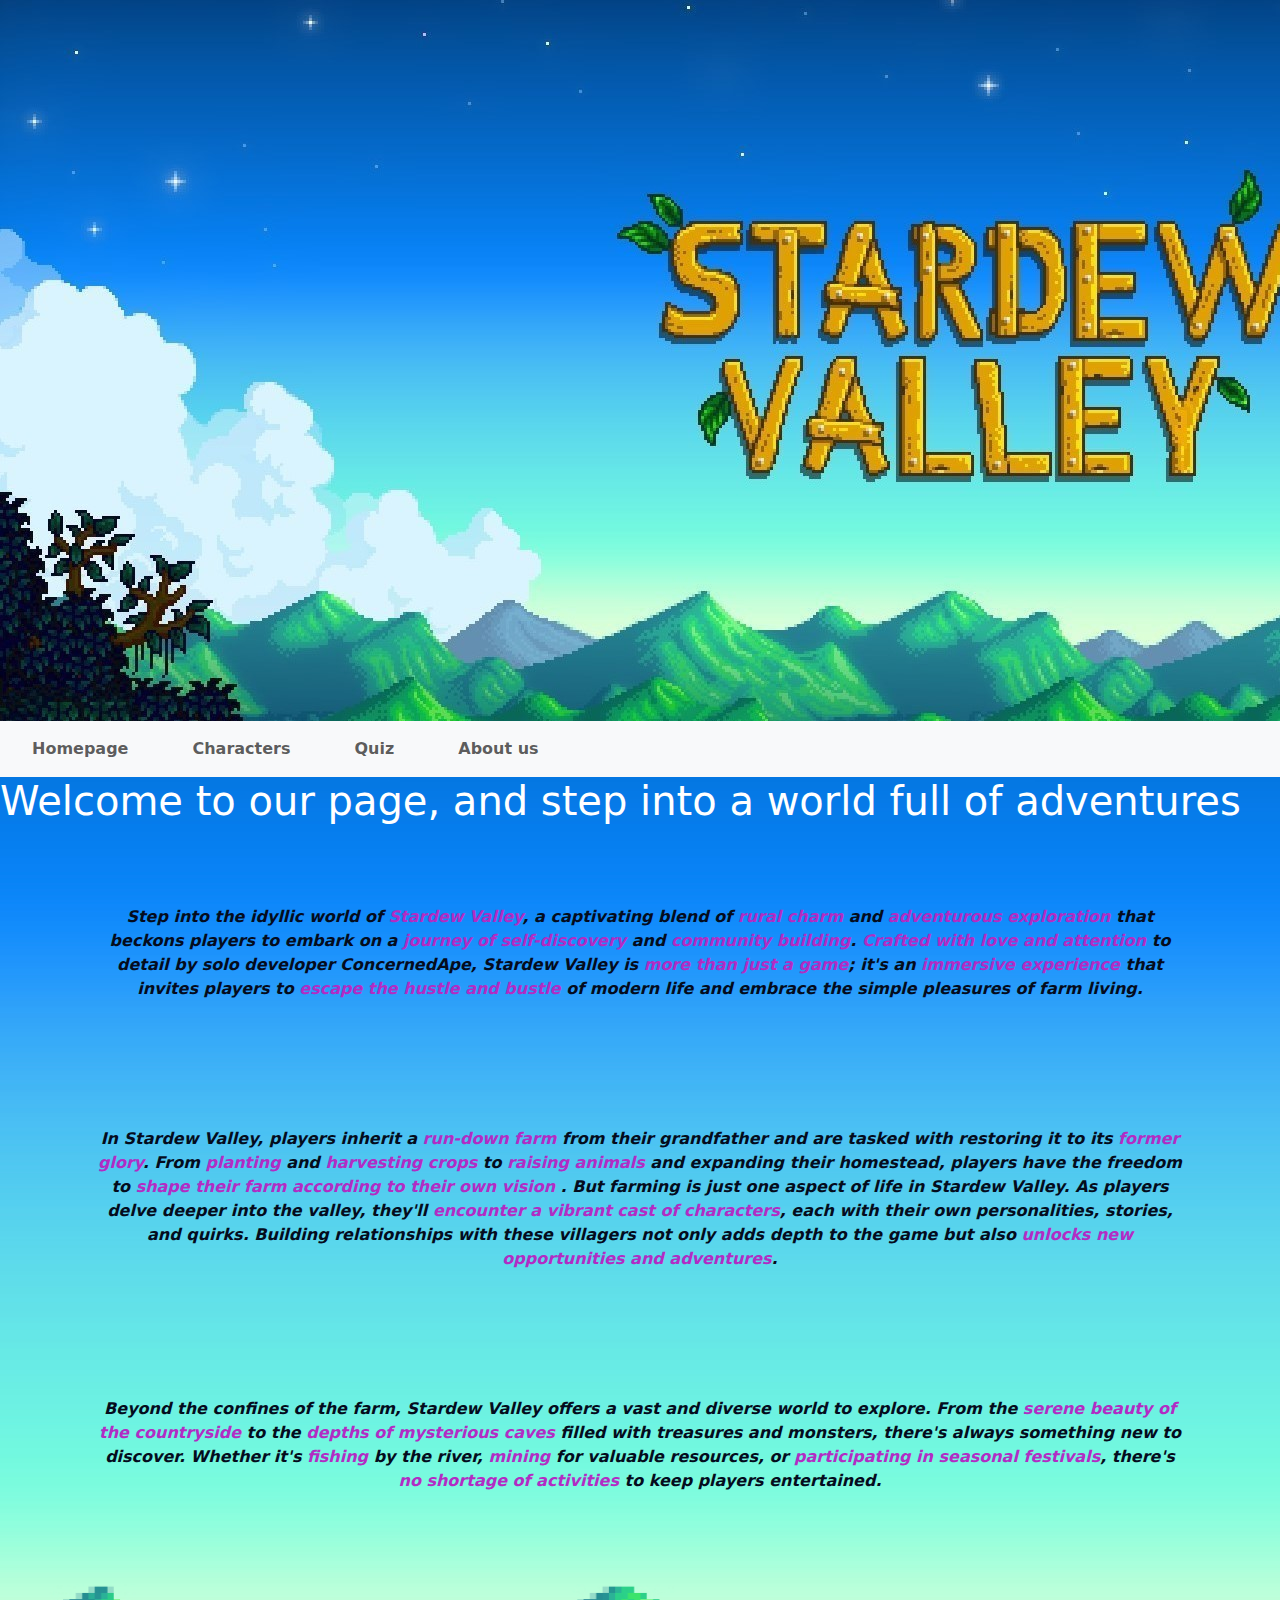
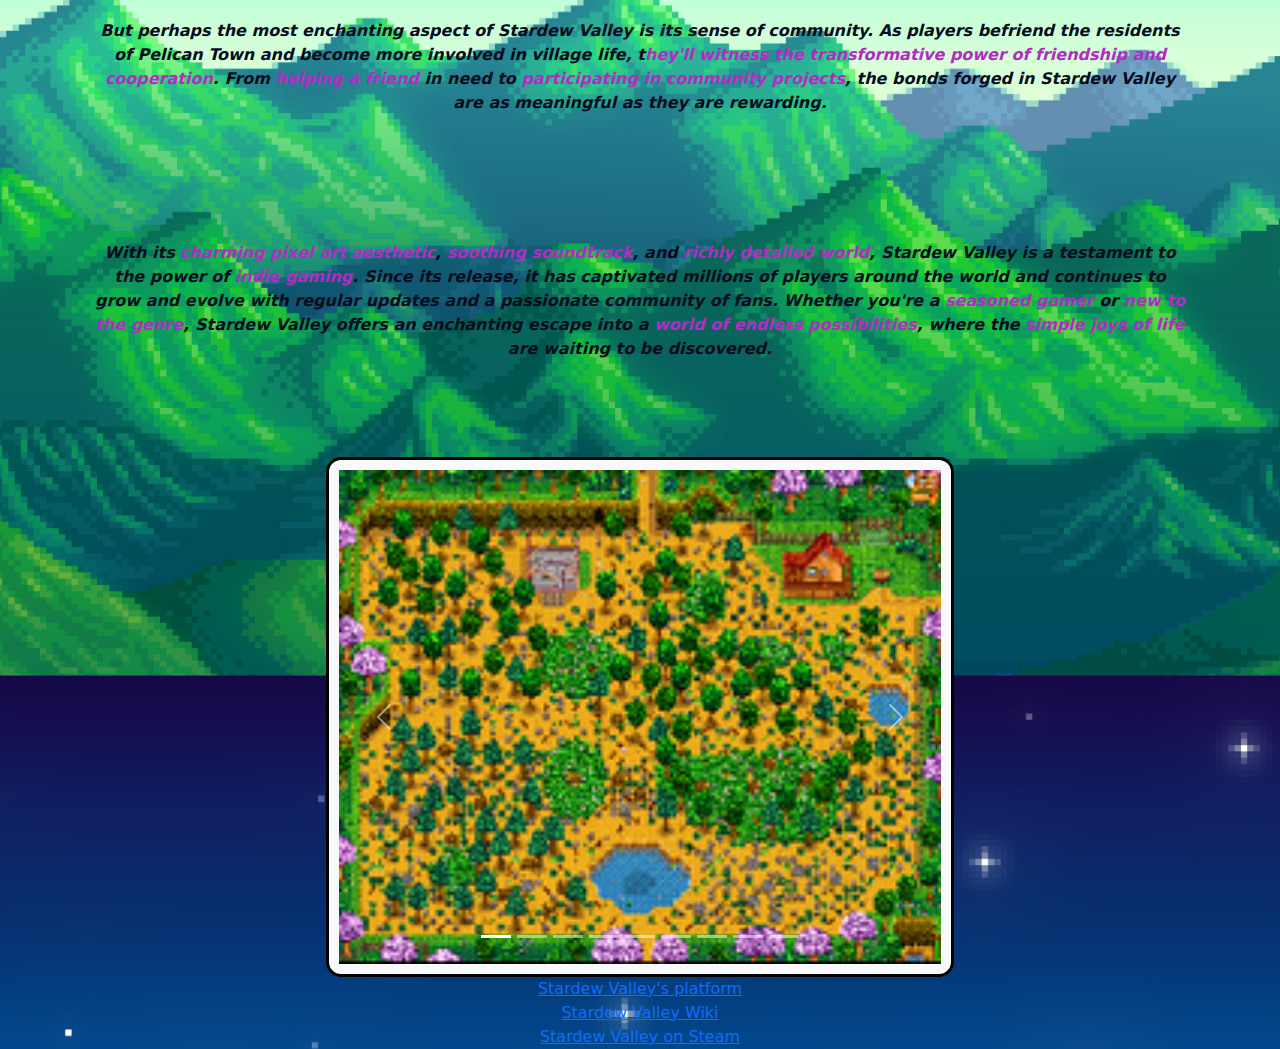
==== commit 81b383b8: "hht" ====
--- a/sdw/index.html
+++ b/sdw/index.html
@@ -114,67 +114,68 @@
     </div>
   </div>
   <div class="container-fluid" id="">
-    <div id="demo" class="carousel slide" data-ride="carousel">
 
-      <ul class="carousel-indicators">
-        <li data-target="#demo" data-slide-to="0" class="active"></li>
-        <li data-target="#demo" data-slide-to="1"></li>
-        <li data-target="#demo" data-slide-to="2"></li>
-        <li data-target="#demo" data-slide-to="3"></li>
-        <li data-target="#demo" data-slide-to="4"></li>
-      </ul>
-
-      <div class="carousel-inner">
-        <div class="carousel-item active">
-          <img src="kepek/standard.png" alt="Standardfarm" title="Standardfarm" sizes="100%">
-        </div>
-        <div class="carousel-item">
-          <img src="kepek/forest.png" alt="Forestfarm" title="Forestfarm" sizes="100%">
-        </div>
-        <div class="carousel-item">
-          <img src="kepek/river.png" alt="Riverland" title="Riverland" sizes="100%">
-        </div>
-        <div class="carousel-item">
-          <img src="kepek/hilltop.png" alt="Hilltop" title="Hilltop" sizes="100%">
-        </div>
-        <div class="carousel-item">
-          <img src="kepek/bveach.png" alt="Beachfarm" title="Beachfarm" sizes="100%">
-        </div>
-        <div class="carousel-item">
-          <img src="kepek/river.png" alt="Riverland" title="Riverland" sizes="100%">
+    <section>
+      <div id="caru_div" class="bg-light">
+        <div id="caru" class="carousel slide" data-bs-ride="carousel">
+          <div class="carousel-indicators">
+            <button type="button" data-bs-target="#caru" data-slide-to="0" class="active"></button>
+            <button type="button" data-bs-target="#caru" data-slide-to="1"></button>
+            <button type="button" data-bs-target="#caru" data-slide-to="2"></button>
+            <button type="button" data-bs-target="#caru" data-slide-to="3"></button>
+            <button type="button" data-bs-target="#caru" data-slide-to="4"></button>
+            <button type="button" data-bs-target="#caru" data-slide-to="5"></button>
+            <button type="button" data-bs-target="#caru" data-slide-to="6"></button>
+            <button type="button" data-bs-target="#caru" data-slide-to="7"></button>
+            <button type="button" data-bs-target="#caru" data-slide-to="8"></button>
+          </div>
+          <div class="carousel-inner">
+            <div class="carousel-item active">
+              <img src="kepek/standard.png" alt="Standardfarm" class="d-block" style="width: 100%;">
+            </div>
+            <div class="carousel-item">
+              <img src="kepek/river.png" alt="Riverland" class="d-block" style="width: 100%;">
+            </div>
+            <div class="carousel-item">
+              <img src="kepek/forest.png" alt="Forestfarm" class="d-block" style="width: 100%;">
+            </div>
+            <div class="carousel-item">
+              <img src="kepek/hilltop.png" alt="Hilltop" class="d-block" style="width: 100%;">
+            </div>
+            <div class="carousel-item">
+              <img src="kepek/wilderness.png" alt="Wilderness" class="d-block" style="width: 100%;">
+            </div>
+            <div class="carousel-item">
+              <img src="kepek/fourcorners.png" alt="Fourcorners" class="d-block" style="width: 100%;">
+            </div>
+            <div class="carousel-item">
+              <img src="kepek/bveach.png" alt="Beachfarm" class="d-block" style="width: 100%;">
+            </div>
+            <div class="carousel-item">
+              <img src="kepek/meadownlands.png" alt="Meadowndlandsfarm" class="d-block" style="width: 100%;">
+            </div>
+            <div class="carousel-item">
+              <img src="" alt="" class="d-block" style="width: 100%;">
+            </div>
+          </div>
+          <button class="carousel-control-prev" type="button" data-bs-target="#caru" data-bs-slide="prev">
+            <span class="carousel-control-prev-icon"></span>
+          </button>
+          <button class="carousel-control-next" type="button" data-bs-target="#caru" data-bs-slide="next">
+            <span class="carousel-control-next-icon"></span>
+          </button>
         </div>
       </div>
+    </section>
 
-      <a class="carousel-control-prev" href="#demo" data-slide="prev">
-        <span class="carousel-control-prev-icon"></span>
-      </a>
-      <a class="carousel-control-next" href="#demo" data-slide="next">
-        <span class="carousel-control-next-icon"></span>
-      </a>
-    </div>
-    <h1 class="d-none d-md-block"></h1>
-  </div> <br><br>
-  <div id="slider">
-    <figure>
-      <img src="" alt="">
-    </figure>
-  </div>
-  <section>
-    <div id="caru_div" class="bg-light">
-      <div id="caru" class="carousel slide" data-bs-ride="carousel">
-        <div class=""></div>
+    <footer>
+      <div class="container-fluid hey">
+        <a href="https://www.stardewvalley.net/" target="_blank">Stardew Valley's platform</a> <br>
+        <a href="https://stardewvalleywiki.com/Stardew_Valley_Wiki" target="_blank">Stardew Valley Wiki</a> <br>
+        <a href="https://store.steampowered.com/app/413150/Stardew_Valley/" target="_blank">Stardew Valley on Steam</a>
+        <br>
       </div>
-    </div>
-  </section>
-
-  <footer>
-    <div class="container-fluid hey">
-      <a href="https://www.stardewvalley.net/" target="_blank">Stardew Valley's platform</a> <br>
-      <a href="https://stardewvalleywiki.com/Stardew_Valley_Wiki" target="_blank">Stardew Valley Wiki</a> <br>
-      <a href="https://store.steampowered.com/app/413150/Stardew_Valley/" target="_blank">Stardew Valley on Steam</a>
-      <br>
-    </div>
-  </footer>
+    </footer>
 </body>
 
 </html>--- a/sdw/sdw.css
+++ b/sdw/sdw.css
@@ -2,7 +2,8 @@
     color: white;
     background-image: url(kepek/bg_1.jpg);
     background-size: 100%;
-    background-repeat: no-repeat;
+    background-repeat: repeat;
+    background-repeat: repeat;
 }
 
 .hey{
@@ -83,12 +84,9 @@
     text-align: left;
     transition: all 0.3s;
 }
-.btn:hover:not([disabled]){
+.btn:hover{
     background: #222;
     color: #fff;
-}
-.btn:disabled˙{
-    cursor: no-drop;
 }
 #next-btn{
     margin-top: 2%;
@@ -115,9 +113,68 @@
 .kiwi{
     text-align: center;
 }
-.correct{
-    background-color: greenyellow;
+#slider{
+    overflow: hidden;
 }
-.incorrect{
-    background-color: red;
+#slider figure{
+    position: relative;
+    width: 500%;
+    margin: 0;
+    left: 0;
+    animation: 20s slider infinite;
+}
+#slider figure img{
+    float: left;
+    width: 20%;
+}
+@keyframes slider{
+    0%{
+        left: 0;
+    }
+    20%{
+        left: 0;
+    }
+    25%{
+        left: -100%;
+    }
+    45%{
+        left: -100%;
+    }
+    50%{
+        left: -200%;
+    }
+    70%{
+        left: -200%;
+    }
+    75%{
+        left: -300%;
+    }
+    95%{
+        left: -300%;
+    }
+    100%{
+        left: -400%;
+    }
+
+}
+.bio{
+    text-align: center;
+    margin: 40px;
+}
+.biokep{
+    border: 10px solid transparent;
+    border-image: url(kepek/characterborder.PNG);
+    border-image-repeat: repeat ;
+    border-image-slice: 30;
+}
+#button{
+    margin: 5x;
+}
+#caru_div{
+    margin-top: 20x;
+    margin-left: 25%;
+    margin-right: 25%;
+    padding: 10px;
+    border-radius: 15px;
+    border: 3px solid black;
 }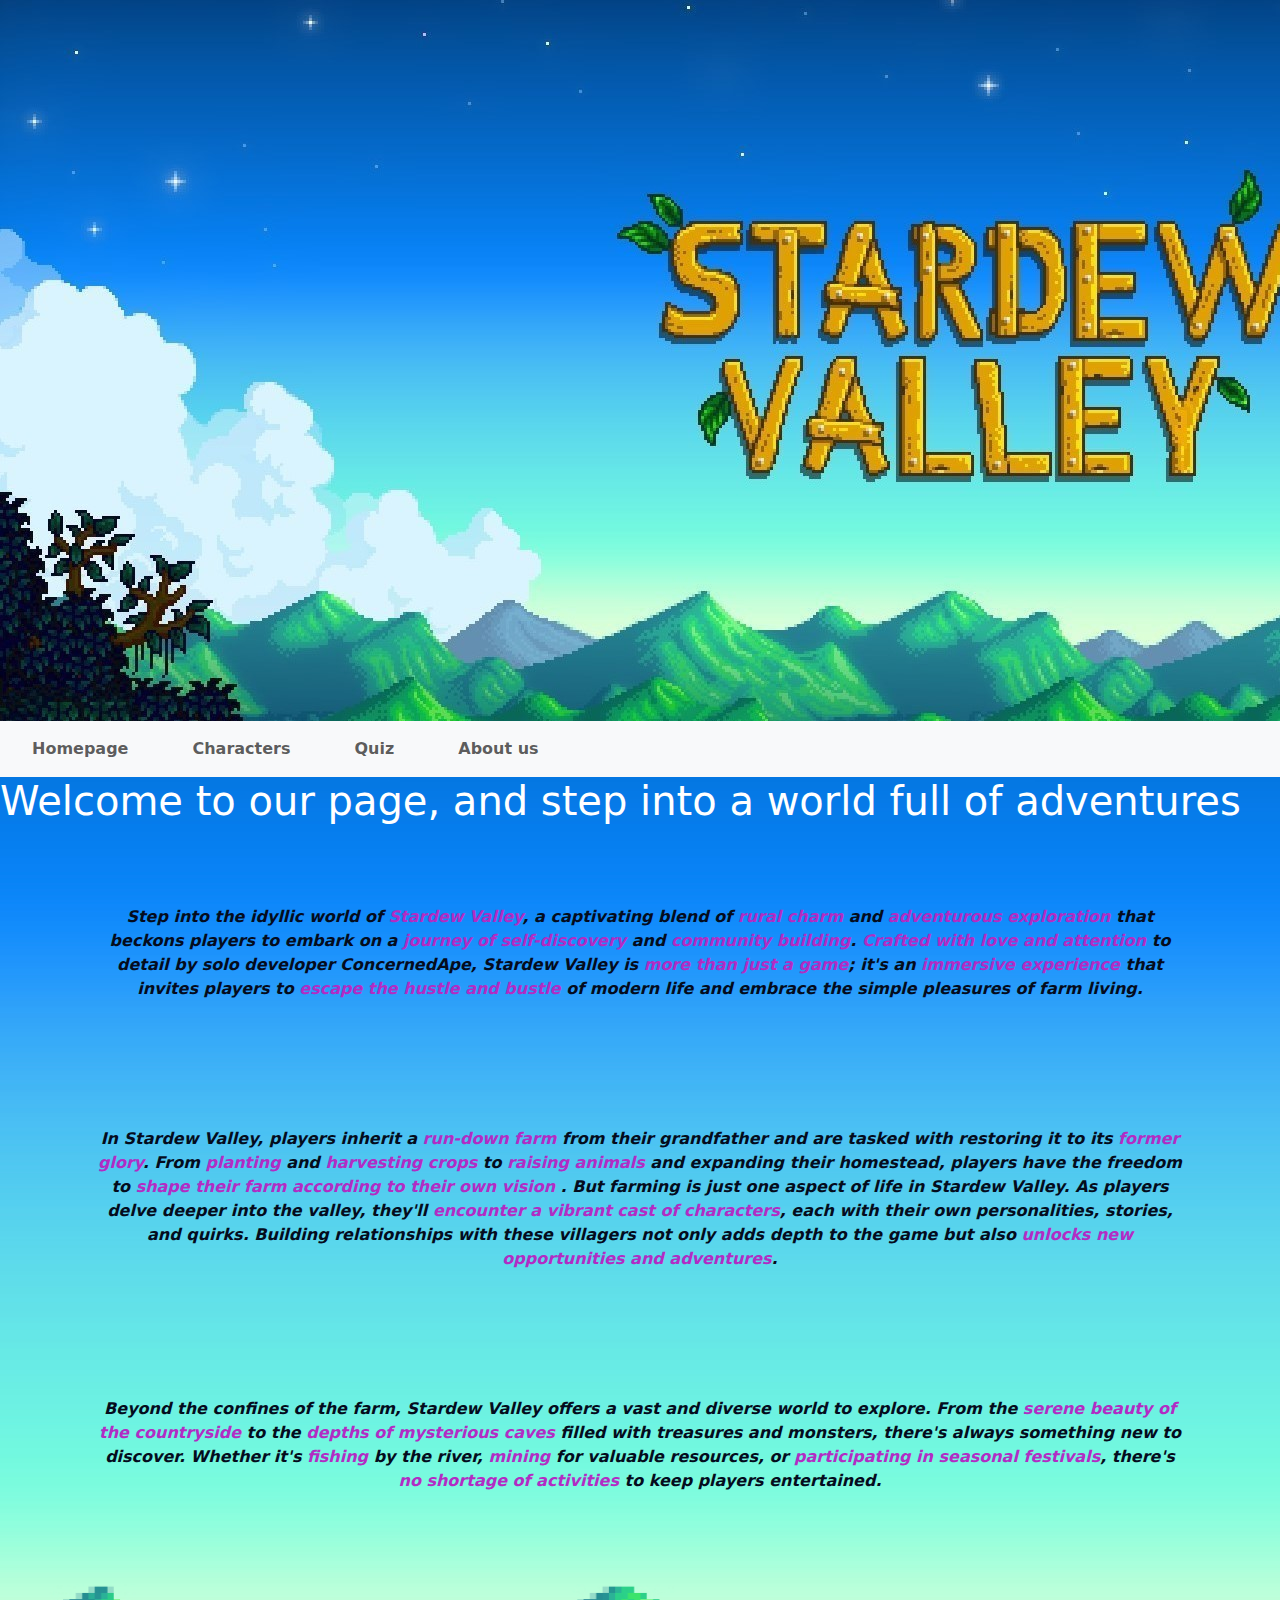
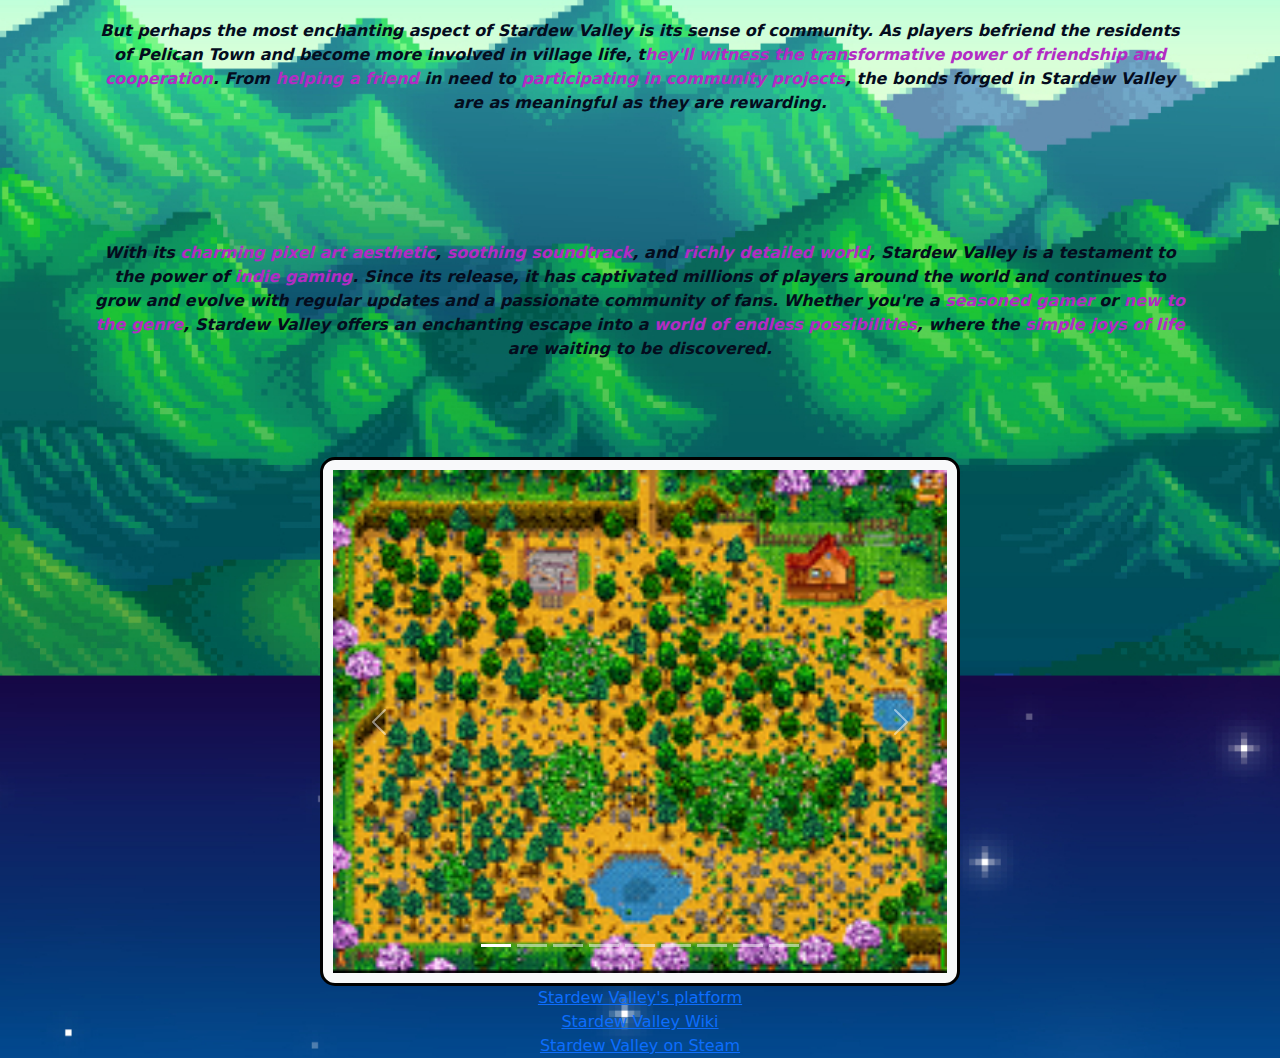
==== commit 1440f55a: "scfasf" ====
--- a/sdw/index.html
+++ b/sdw/index.html
@@ -113,21 +113,20 @@
       </p>
     </div>
   </div>
-  <div class="container-fluid" id="">
 
     <section>
       <div id="caru_div" class="bg-light">
         <div id="caru" class="carousel slide" data-bs-ride="carousel">
           <div class="carousel-indicators">
-            <button type="button" data-bs-target="#caru" data-slide-to="0" class="active"></button>
-            <button type="button" data-bs-target="#caru" data-slide-to="1"></button>
-            <button type="button" data-bs-target="#caru" data-slide-to="2"></button>
-            <button type="button" data-bs-target="#caru" data-slide-to="3"></button>
-            <button type="button" data-bs-target="#caru" data-slide-to="4"></button>
-            <button type="button" data-bs-target="#caru" data-slide-to="5"></button>
-            <button type="button" data-bs-target="#caru" data-slide-to="6"></button>
-            <button type="button" data-bs-target="#caru" data-slide-to="7"></button>
-            <button type="button" data-bs-target="#caru" data-slide-to="8"></button>
+            <button type="button" data-bs-target="#caru" data-bs-slide-to="0" class="active"></button>
+            <button type="button" data-bs-target="#caru" data-bs-slide-to="1"></button>
+            <button type="button" data-bs-target="#caru" data-bs-slide-to="2"></button>
+            <button type="button" data-bs-target="#caru" data-bs-slide-to="3"></button>
+            <button type="button" data-bs-target="#caru" data-bs-slide-to="4"></button>
+            <button type="button" data-bs-target="#caru" data-bs-slide-to="5"></button>
+            <button type="button" data-bs-target="#caru" data-bs-slide-to="6"></button>
+            <button type="button" data-bs-target="#caru" data-bs-slide-to="7"></button>
+            <button type="button" data-bs-target="#caru" data-bs-slide-to="8"></button>
           </div>
           <div class="carousel-inner">
             <div class="carousel-item active">
@@ -155,7 +154,7 @@
               <img src="kepek/meadownlands.png" alt="Meadowndlandsfarm" class="d-block" style="width: 100%;">
             </div>
             <div class="carousel-item">
-              <img src="" alt="" class="d-block" style="width: 100%;">
+              <img src="kepek/" alt="" class="d-block" style="width: 100%;">
             </div>
           </div>
           <button class="carousel-control-prev" type="button" data-bs-target="#caru" data-bs-slide="prev">
